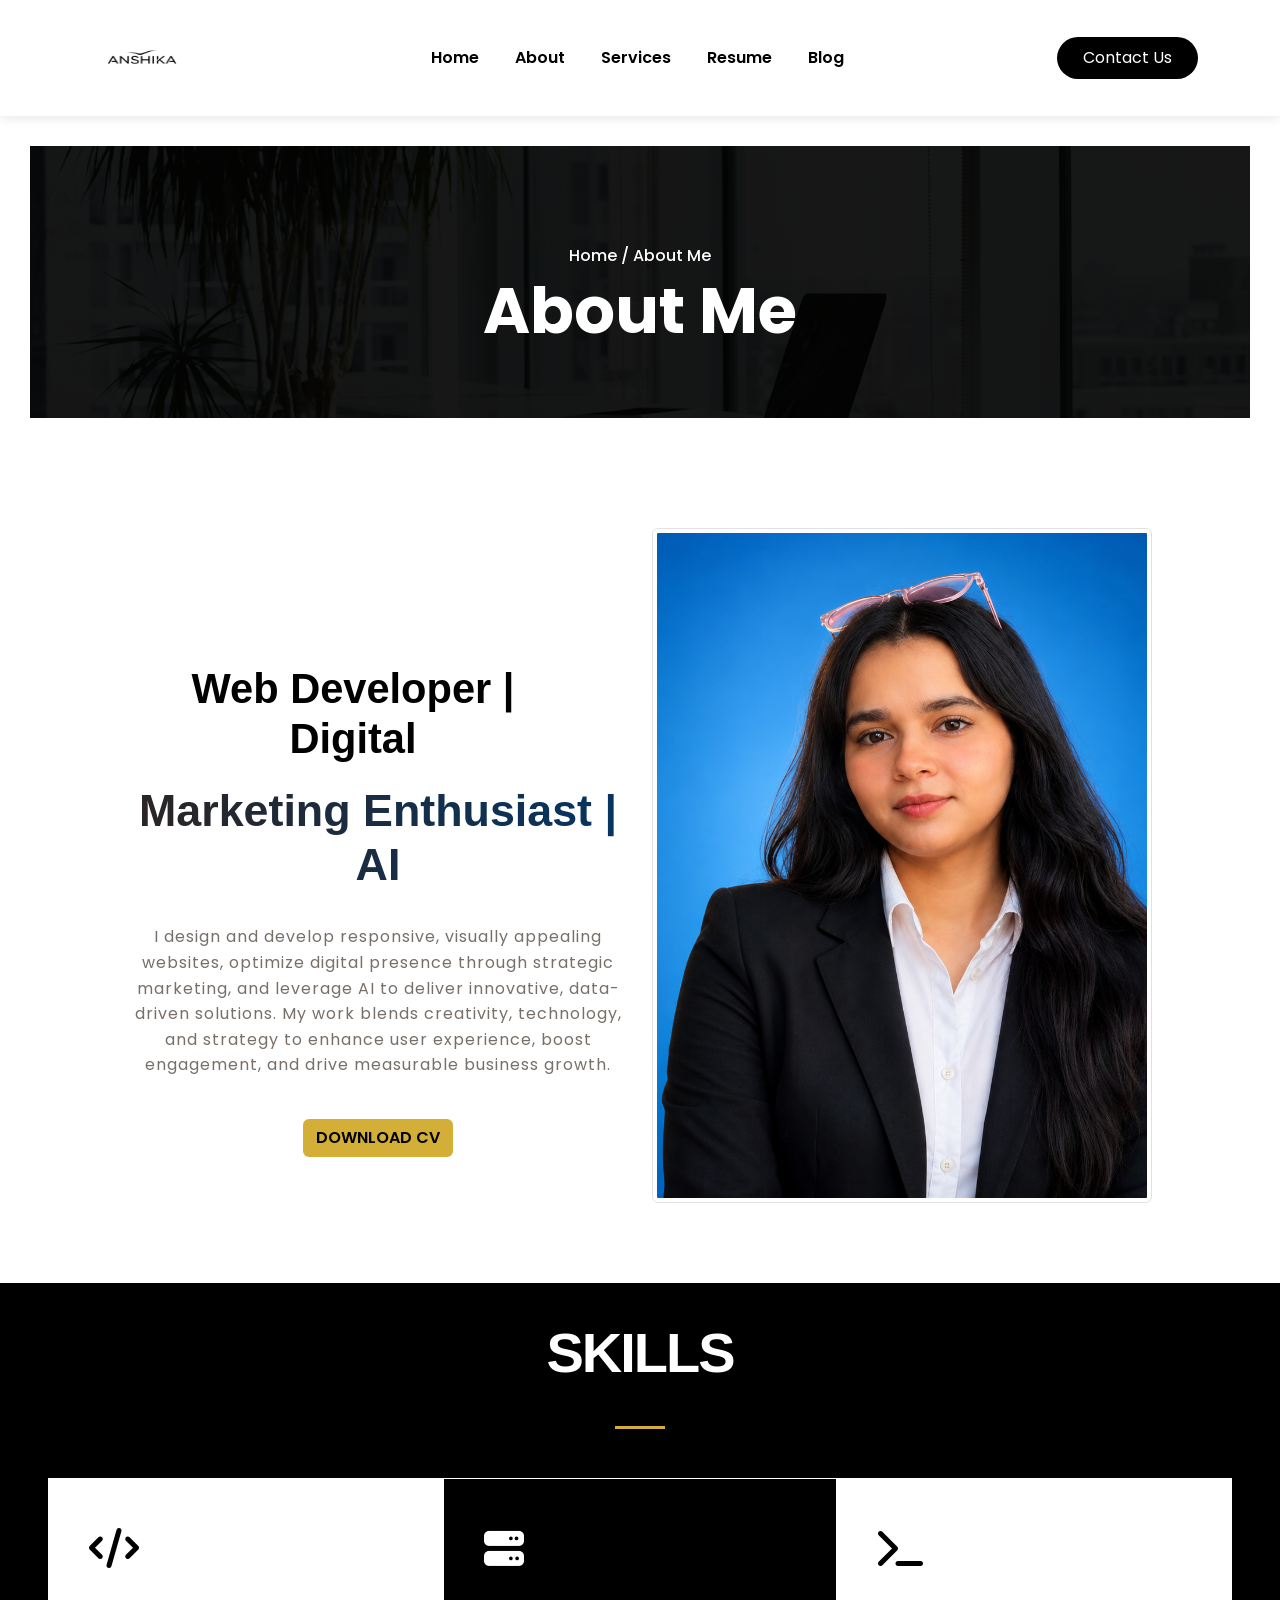
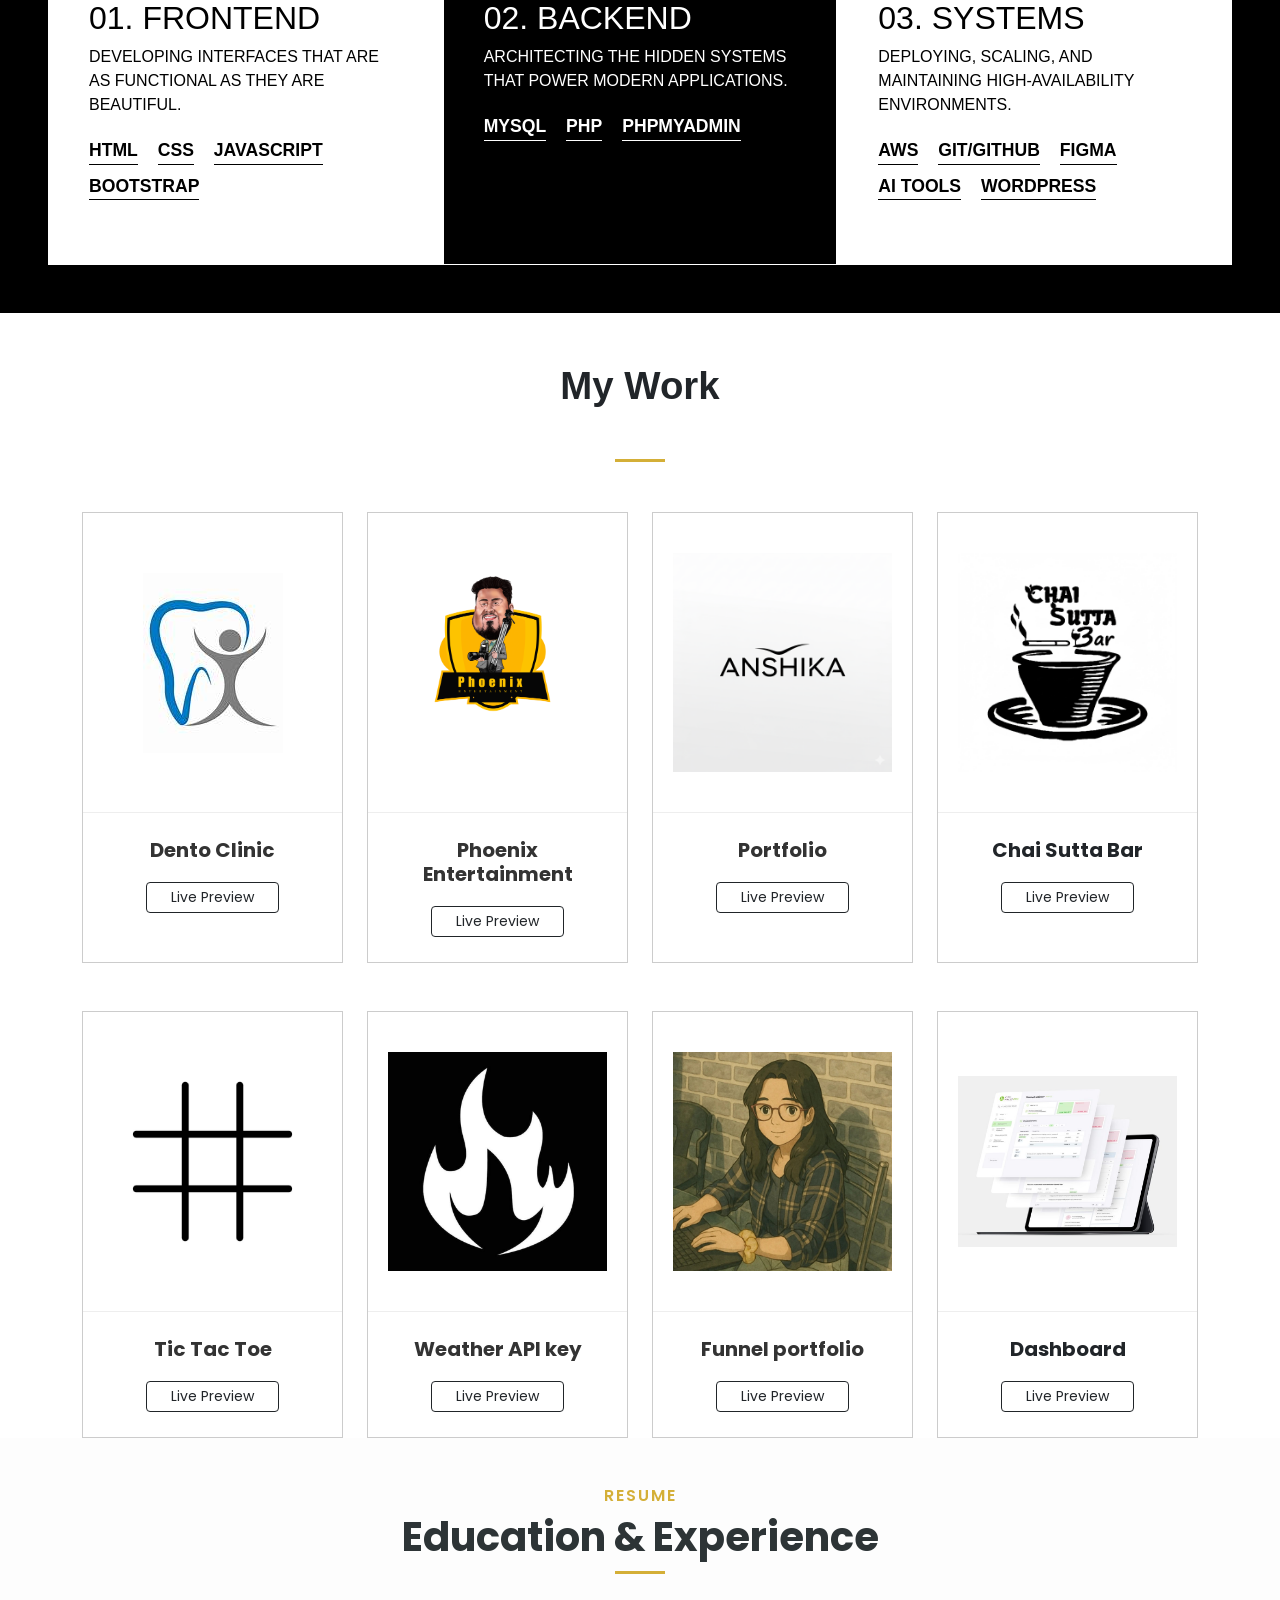
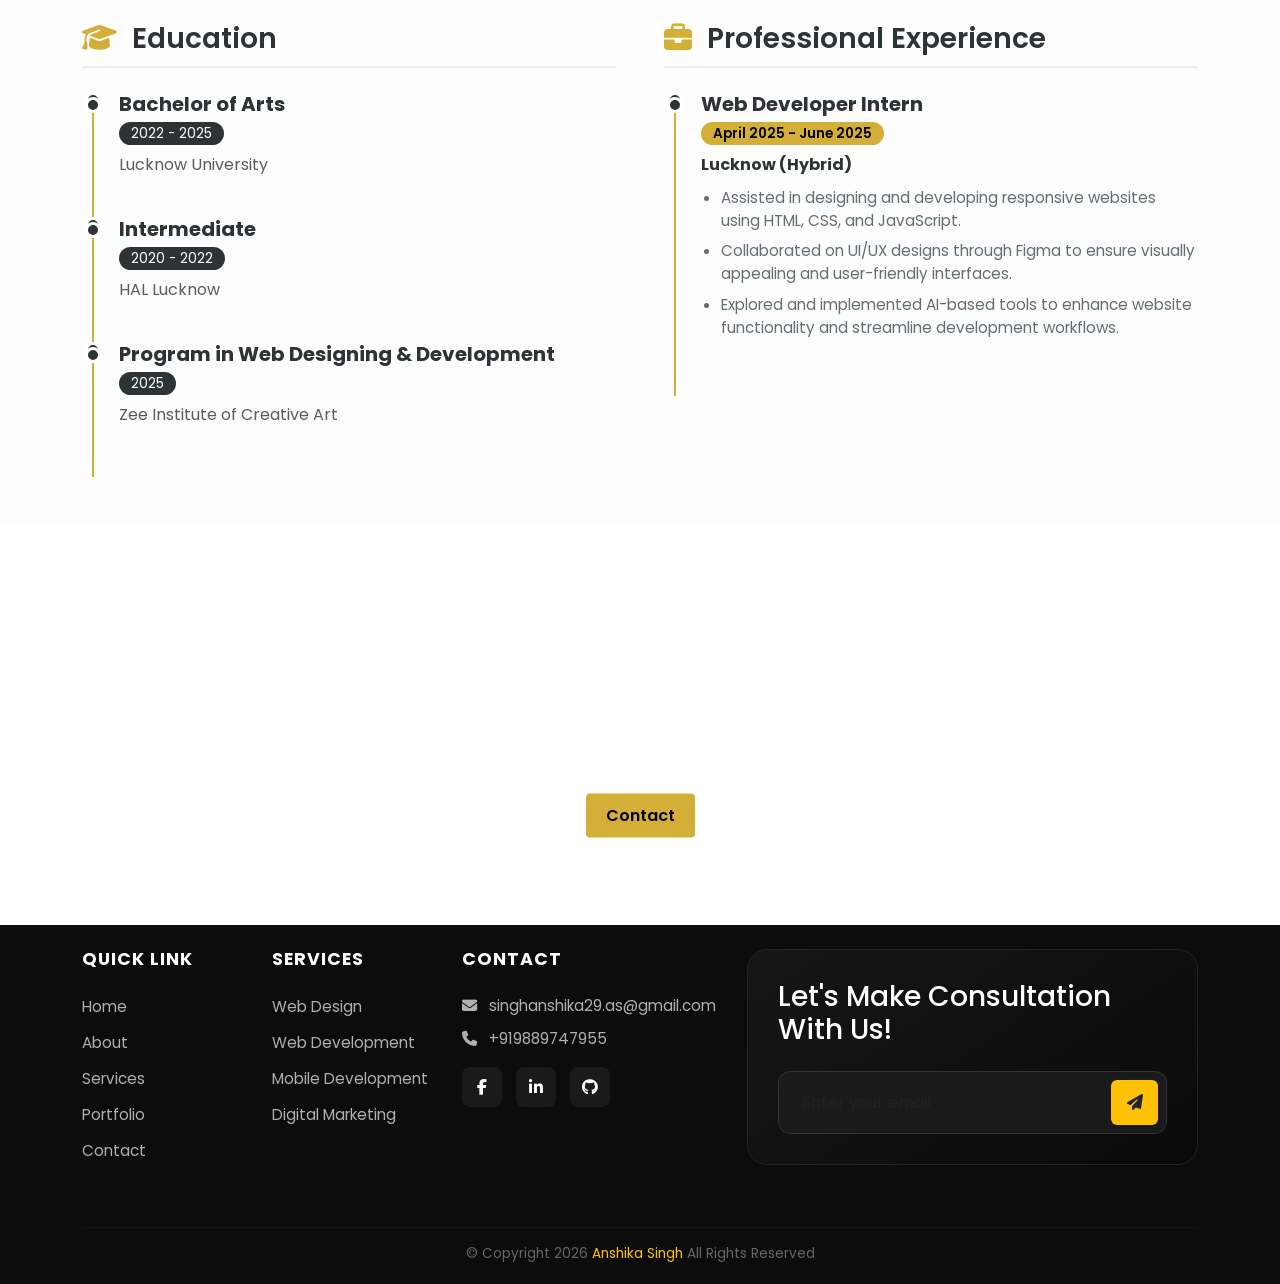
==== about.html @ b8858aab "Add files via upload" ====
<!DOCTYPE html>
<html lang="en">

<head>
    <meta charset="UTF-8">
    <meta name="viewport" content="width=device-width, initial-scale=1.0">
    <title>Document</title>
    <link rel="stylesheet" href="./style.css">
<link href="https://fonts.cdnfonts.com/css/glacial-indifference-2" rel="stylesheet">
    <link rel="preconnect" href="https://fonts.googleapis.com">
    <link rel="preconnect" href="https://fonts.gstatic.com" crossorigin>
    <link href="https://fonts.googleapis.com/css2?family=Poppins:wght@300;400;600;700&display=swap" rel="stylesheet">
    
    <link href="https://cdn.jsdelivr.net/npm/bootstrap@5.3.3/dist/css/bootstrap.min.css" rel="stylesheet">
    
    <link rel="stylesheet" href="https://cdnjs.cloudflare.com/ajax/libs/font-awesome/6.5.1/css/all.min.css">
    
    <link href="https://unpkg.com/aos@2.3.1/dist/aos.css" rel="stylesheet">
    <style>
        .nav-text {
            --primary-dark: #000000;
            --accent-teal: #031215;
            --text-gray: #555;
            --light-bg: #faf8f8;
            --transition: all 0.3s ease-in-out;
        }

        body {
            font-family: 'Poppins', sans-serif;
            overflow-x: hidden;
            scroll-behavior: smooth;
        }

        .navbar {
            background: rgba(255, 255, 255, 0.95);
            backdrop-filter: blur(10px);
            box-shadow: 0 2px 10px rgba(0, 0, 0, 0.1);
            transition: var(--transition);
        }

        .navbar-brand img {
            max-height: 90px;
            transition: transform 0.3s;
        }

        .navbar-brand:hover img {
            transform: scale(1.1);
        }

        .nav-link {
            font-weight: 600;
            color: var(--primary-dark) !important;
            margin: 0 10px;
            position: relative;
        }

        .nav-link::after {
            content: '';
            position: absolute;
            width: 0;
            height: 2px;
            bottom: 0;
            left: 0;
            background-color: var(--accent-teal);
            transition: var(--transition);
        }

        .nav-link:hover::after {
            width: 100%;
        }

        .btn-contact-nav {
            background-color: var(--primary-dark);
            color: white !important;
            border-radius: 25px;
            padding: 8px 25px;
            transition: var(--transition);
        }
.btn-contact-nav:hover {
            background-color: var(--accent-teal);
            color: rgb(255, 255, 255) !important;
            transform: translateY(-3px);
        }



        /* --- Hero/About Section --- */
        .about-section {
            background: linear-gradient(rgba(0, 0, 0, 0.9), rgba(0, 0, 0, 0.9)), url('./image/photo-1497215728101-856f4ea42174.avif') no-repeat center center/cover;
            background-size: cover;
            color: white;
            padding: 100px 0 60px;
            text-align: center;
        }

        .about-section2 {
            padding: 80px 10%;
            align-items: center;
        }

        .paragraph h1 {
            font-weight: 700;
            color: var(--primary-dark);
        }

        .img-thumbnail-custom {
            border-radius: 30px;
            box-shadow: 20px 20px 0px var(--accent-teal);
            transition: var(--transition);
        }

        .img-thumbnail-custom:hover {
            transform: translate(-10px, -10px);
            box-shadow: 30px 30px 0px var(--primary-dark);
        }
        .about-section2 {
    display: flex;
    flex-wrap: wrap;
    align-items: center;
}

/* Mobile Devices (Stacked) */
@media (max-width: 767px) {
    .about-section2 .col-6 {
        flex: 0 0 100%; /* Make each div 100% width */
        max-width: 100%;
        text-align: center; /* Optional: Centers text for better mobile look */
        margin-bottom: 20px;
    }

    .about-section2 h1 {
        font-size: 1.8rem; /* Shrink text slightly for small screens */
    }

    .about-section2 .remove {
        order: -1; /* Optional: Moves the image above the text on mobile */
    }
}
    </style>

</head>

<body>

    <section class="nav-text">
        <nav class="navbar navbar-expand-lg sticky-top">
            <div class="container">
                <a class="navbar-brand" href="#">
                    <img src="./image/unnamed__2_-removebg-preview.png" width="120" alt="Logo">
                </a>
                <button class="navbar-toggler" type="button" data-bs-toggle="collapse" data-bs-target="#navbarNav">
                    <span class="navbar-toggler-icon"></span>
                </button>
                <div class="collapse navbar-collapse" id="navbarNav">
                    <ul class="navbar-nav mx-auto">
                        <li class="nav-item"><a class="nav-link" href="index.html">Home</a></li>
                        <li class="nav-item"><a class="nav-link" href="about.html">About</a></li>
                        <li class="nav-item"><a class="nav-link" href="skills.html">Services</a></li>
                        <li class="nav-item"><a class="nav-link" href="./anshika_cv_.pdf" download>Resume</a></li>
                        <li class="nav-item"><a class="nav-link" href="blog.html">Blog</a></li>
                    </ul>
                    <a href="contact.html" class="btn btn-contact-nav">Contact Us</a>
                </div>
            </div>
        </nav>

        <header class="about-section">
            <div class="container" data-aos="fade-up">
                <h6>Home / About Me</h6>
                <h1 class="display-3 fw-bold">About Me</h1>
            </div>
        </header>


        <div class="row about-section2">
            <div class="col-6 paragraph">
                <h1>Web Developer | Digital </h1>
                <h2> Marketing Enthusiast | AI</h2>
                <p>I design and develop responsive, visually appealing websites, optimize digital presence through
                    strategic
                    marketing, and leverage AI to deliver innovative, data-driven solutions. My work blends creativity,
                    technology, and strategy to enhance user experience, boost engagement, and drive measurable business
                    growth.</p>

                <a target="_blank" href="./anshika_cv_.pdf" download class="btn btn-contact buttonn "
                    role="button">DOWNLOAD CV</a>

            </div>
            <div class="col-6 remove ">
                <img src="./image/file_00000000249c82088dea738a2e079159.png" alt="Anshika Singh" class="img-fluid img-thumbnail">
            </div>
        </div>

    </section>


    <section class="header-title-2">
        <div class="container-fluid p-5">
            <div class="row">
                <div class="col-12">
                    <h3 class="header-title text-center ">Skills</h3>


                </div>
                <div class="mx-auto" style="width: 50px; height: 3px; background: #d4af37; margin-bottom: 1px;"></div>
            </div>

            <div class="row g-0 mt-5">
                <div class="col-md-6 col-lg-4">
                    <div class="skill-box bg-white-box">
                        <div class="icon-large"><i class="fa-solid fa-code"></i></div>
                        <h2>01. Frontend</h2>
                        <p>Developing interfaces that are as functional as they are beautiful.</p>
                        <ul class="skill-list">
                            <li>HTML</li>
                            <li>CSS</li>
                            <li>JavaScript</li>
                            <li>Bootstrap</li>
                        </ul>
                    </div>
                </div>

                <div class="col-md-6 col-lg-4">
                    <div class="skill-box bg-black-box">
                        <div class="icon-large"><i class="fa-solid fa-server"></i></div>
                        <h2>02. Backend</h2>
                        <p>Architecting the hidden systems that power modern applications.</p>
                        <ul class="skill-list">
                            <li>MySQL</li>
                            <li>Php</li>
                            <li>Phpmyadmin</li>
                        </ul>
                    </div>
                </div>

                <div class="col-md-12 col-lg-4">
                    <div class="skill-box bg-white-box">
                        <div class="icon-large"><i class="fa-solid fa-terminal"></i></div>
                        <h2>03. Systems</h2>
                        <p>Deploying, scaling, and maintaining high-availability environments.</p>
                        <ul class="skill-list">
                            <li>AWS</li>
                            <li> Git/GitHub</li>
                            <li>Figma</li>
                            <li>AI Tools</li>
                                <li>Wordpress</li>
                        </ul>
                    </div>
                </div>

            </div>
    </section>
    <section>
        <div>
            <h3 class="text-center text-dark work-head">My Work</h3>
        </div>
        <div class="mx-auto" style="width: 50px; height: 3px; background: #d4af37; margin-bottom: 2px;"></div>
       <div class="container py-5">
    <div class="row g-4">
        
        <div class="col-12 col-sm-6 col-md-3">
            <div class="logo-card">
                <div class="image-box">
                    <img src="./image/logo.jpeg" alt="">
                </div>
                <div class="card-body-custom text-center">
                    <h5>Dento Clinic</h5>
                    <a href="#" class="btn btn-outline-dark btn-sm px-4">Live Preview</a>
                </div>
            </div>
        </div>

        <div class="col-12 col-sm-6 col-md-3">
            <div class="logo-card">
                <div class="image-box">
                    <img src="./image/phoenix-logo-1-scaled-e1764781592550.png" alt="">
                </div>
                <div class="card-body-custom text-center">
                    <h5>Phoenix Entertainment</h5>
                    <a href="#" class="btn btn-outline-dark  btn-sm px-4">Live Preview</a>
                </div>
            </div>
        </div>

        <div class="col-12 col-sm-6 col-md-3">
            <div class="logo-card">
                <div class="image-box">
                    <img src="./image/unnamed (2).png" alt="">
                </div>
                <div class="card-body-custom text-center">
                    <h5>Portfolio</h5>
                    <a href="#" class="btn btn-outline-dark btn-sm px-4">Live Preview</a>
                </div>
            </div>
        </div>

        <div class="col-12 col-sm-6 col-md-3">
            <div class="logo-card">
                <div class="image-box">
                    <img src="./image/csb.jpg" alt="">
                </div>
                <div class="card-body-custom text-center">
                    <h5 class="text-dark">Chai Sutta Bar</h5>
                    <a href="#" class="btn btn-outline-dark btn-sm px-4">Live Preview</a>
                </div>
            </div>
        </div>

    </div>
</div>
<div class="container">
    <div class="row g-4">
        
        <div class="col-12 col-sm-6 col-md-3">
            <div class="logo-card">
                <div class="image-box">
                    <img src="./image/tic tac toe.jpg" alt="">
                </div>
                <div class="card-body-custom text-center">
                    <h5>Tic Tac Toe</h5>
                    <a href="#" class="btn btn-outline-dark btn-sm px-4">Live Preview</a>
                </div>
            </div>
        </div>

        <div class="col-12 col-sm-6 col-md-3">
            <div class="logo-card">
                <div class="image-box">
                    <img src="./image/weather.jpg" alt="">
                </div>
                <div class="card-body-custom text-center">
                    <h5>Weather API key</h5>
                    <a href="#" class="btn btn-outline-dark btn-sm px-4">Live Preview</a>
                </div>
            </div>
        </div>

        <div class="col-12 col-sm-6 col-md-3">
            <div class="logo-card">
                <div class="image-box">
                    <img src="./image/87f2f8f7-5d69-4b87-a8c2-4131b5a7842b.jpg" alt="">
                </div>
                <div class="card-body-custom text-center">
                    <h5>Funnel portfolio</h5>
                    <a href="#" class="btn btn-outline-dark btn-sm px-4">Live Preview</a>
                </div>
            </div>
        </div>

        <div class="col-12 col-sm-6 col-md-3">
            <div class="logo-card">
                <div class="image-box">
                    <img src="./image/dashboard.jpg" alt="">
                </div>
                <div class="card-body-custom text-center">
                    <h5 class="text-dark">Dashboard</h5>
                    <a href="#" class="btn btn-outline-dark btn-sm px-4">Live Preview</a>
                </div>
            </div>
        </div>

    </div>
</div>
    </section>
    <section class="resume-section py-5" id="resume" style="background-color: #fdfdfd;">
        <div class="container">
            <div class="text-center mb-5" data-aos="fade-up">
                <h6 style="color: #d4af37; text-transform: uppercase; letter-spacing: 2px; font-weight: 600;">Resume
                </h6>
                <h2 style="color: #2d3436; font-weight: 700; font-size: 2.5rem;">Education & Experience</h2>
                <div class="mx-auto" style="width: 50px; height: 3px; background: #d4af37; margin-top: 10px;"></div>
            </div>

            <div class="row g-5">
                <div class="col-lg-6" data-aos="fade-right">
                    <h3 class="mb-4"
                        style="color: #2d3436; font-weight: 600; border-bottom: 2px solid #eee; padding-bottom: 10px;">
                        <i class="fas fa-graduation-cap me-2" style="color: #d4af37;"></i> Education
                    </h3>

                    <div class="timeline-container">
                        <div class="timeline-item"
                            style="border-left: 2px solid #d4af37; padding-left: 25px; position: relative; padding-bottom: 30px;">
                            <div
                                style="position: absolute; left: -9px; top: 0; width: 16px; height: 16px; background: #2d3436; border-radius: 50%; border: 3px solid #fff;">
                            </div>
                            <h4 style="font-size: 1.25rem; font-weight: 700; margin-bottom: 5px;">Bachelor of Arts</h4>
                            <span
                                style="background: #2d3436; color: #fff; padding: 2px 12px; border-radius: 20px; font-size: 0.85rem;">2022
                                - 2025</span>
                            <p class="mt-2 text-muted">Lucknow University</p>
                        </div>

                        <div class="timeline-item"
                            style="border-left: 2px solid #d4af37; padding-left: 25px; position: relative; padding-bottom: 30px;">
                            <div
                                style="position: absolute; left: -9px; top: 0; width: 16px; height: 16px; background: #2d3436; border-radius: 50%; border: 3px solid #fff;">
                            </div>
                            <h4 style="font-size: 1.25rem; font-weight: 700; margin-bottom: 5px;">Intermediate</h4>
                            <span
                                style="background: #2d3436; color: #fff; padding: 2px 12px; border-radius: 20px; font-size: 0.85rem;">2020
                                - 2022</span>
                            <p class="mt-2 text-muted">HAL Lucknow</p>
                        </div>

                        <div class="timeline-item"
                            style="border-left: 2px solid #d4af37; padding-left: 25px; position: relative;">
                            <div
                                style="position: absolute; left: -9px; top: 0; width: 16px; height: 16px; background: #2d3436; border-radius: 50%; border: 3px solid #fff;">
                            </div>
                            <h4 style="font-size: 1.25rem; font-weight: 700; margin-bottom: 5px;">Program in Web
                                Designing & Development</h4>
                            <span
                                style="background: #2d3436; color: #fff; padding: 2px 12px; border-radius: 20px; font-size: 0.85rem;">2025</span>
                            <p class="mt-2 text-muted">Zee Institute of Creative Art</p>
                        </div>
                    </div>
                </div>

                <div class="col-lg-6" data-aos="fade-left">
                    <h3 class="mb-4"
                        style="color: #2d3436; font-weight: 600; border-bottom: 2px solid #eee; padding-bottom: 10px;">
                        <i class="fas fa-briefcase me-2" style="color: #d4af37;"></i> Professional Experience
                    </h3>

                    <div class="timeline-container">
                        <div class="timeline-item"
                            style="border-left: 2px solid #d4af37; padding-left: 25px; position: relative;">
                            <div
                                style="position: absolute; left: -9px; top: 0; width: 16px; height: 16px; background: #2d3436; border-radius: 50%; border: 3px solid #fff;">
                            </div>
                            <h4 style="font-size: 1.25rem; font-weight: 700; margin-bottom: 5px;">Web Developer Intern
                            </h4>
                            <span
                                style="background: #d4af37; color: #000; padding: 2px 12px; border-radius: 20px; font-size: 0.85rem; font-weight: 600;">April
                                2025 - June 2025</span>
                            <p class="mt-2 fw-bold" style="color: #2d3436;">Lucknow (Hybrid)</p>
                            <ul style="color: #636e72; font-size: 0.95rem; padding-left: 20px;">
                                <li class="mb-2">Assisted in designing and developing responsive websites using HTML,
                                    CSS, and JavaScript.</li>
                                <li class="mb-2">Collaborated on UI/UX designs through Figma to ensure visually
                                    appealing and user-friendly interfaces.</li>
                                <li>Explored and implemented AI-based tools to enhance website functionality and
                                    streamline development workflows.</li>
                            </ul>
                        </div>
                    </div>
                </div>
            </div>
        </div>
    </section>
    <section>
        <div class="container container-video mt-4">
            <div class="video-container">

                <video autoplay muted loop>
                    <source src="./image/7529-201118756.mp4" type="video/mp4">
                </video>
                <div class="text-center my-4 video-text">
                    <h4>Get Started</h4>
                    <h1>Let’s do something new <br> with me!</h1>

                    <button type="button" class="button mt-2 ">Contact</button>


                </div>
            </div>

        </div>
    </section>

    <footer class="footer-dark ">
        <div class="container">
            <div class="row g-4">
                <div class="col-6 col-md-3 col-lg-2">
                    <h5 class="footer-heading">Quick Link</h5>
                    <ul class="list-unstyled footer-links">
                        <li><a href="index.html">Home</a></li>
                        <li><a href="about.html">About</a></li>
                        <li><a href="skills.html">Services</a></li>
                        <li><a href="#">Portfolio</a></li>
                        <li><a href="contact.html">Contact</a></li>
                    </ul>
                </div>

                <div class="col-6 col-md-3 col-lg-2">
                    <h5 class="footer-heading">Services</h5>
                    <ul class="list-unstyled footer-links">
                        <li><a href="#">Web Design</a></li>
                        <li><a href="#">Web Development</a></li>
                        <li><a href="#">Mobile Development</a></li>
                        <li><a href="#">Digital Marketing</a></li>
                    </ul>
                </div>

                <div class="col-md-6 col-lg-3">
                    <h5 class="footer-heading">Contact</h5>
                    <div class="contact-details">
                        <p><i class="fas fa-envelope me-2"></i> singhanshika29.as@gmail.com</p>
                        <p><i class="fas fa-phone me-2"></i> +919889747955</p>
                        <div class="social-box mt-3">
                            <a href="#" class="social-icon"><i class="fab fa-facebook-f"></i></a>
                            <a href="#" class="social-icon"><i class="fab fa-linkedin-in"></i></a>
                            <a href="#" class="social-icon"><i class="fab fa-github"></i></a>
                        </div>
                    </div>
                </div>

                <div class="col-md-12 col-lg-5">
                    <div class="consult-card">
                        <h3 class="mb-4">Let's Make Consultation With Us!</h3>
                        <form id="consultationForm">
                            <div class="custom-input-group">
                                <input type="email" class="form-control text-light" placeholder="Enter your email"
                                    required>
                                <button class="btn btn-send bg-warning" type="submit">
                                    <i class="fas fa-paper-plane "></i>
                                </button>
                            </div>
                        </form>
                    </div>
                </div>
            </div>

            <hr class="mt-5 footer-divider">
            <div class="text-center copyright-text">
                <p class="mb-0">&copy; Copyright <span id="year"></span> <span class="text-warning">Anshika Singh</span>
                    All Rights Reserved</p>
            </div>
        </div>
    </footer>
   
<script src="https://cdn.jsdelivr.net/npm/bootstrap@5.3.3/dist/js/bootstrap.bundle.min.js"></script>
    <script src="https://unpkg.com/aos@2.3.1/dist/aos.js"></script>
    <script>
        AOS.init({ duration: 1000, once: true });
        document.getElementById('year').textContent = new Date().getFullYear();
    </script>
</body>

</html>
---- style.css ----
*{
    margin: 0!;
    padding: 0;
    box-sizing: border-box;
}

.text-header h4 {
    font-family: "Playwrite AU NSW", cursive;
    font-size: 14px;
    padding-left: 15% !important;
    margin-bottom: 10% !important;
    font-weight: 900;
    color: #a77b5a;
}

.text-header h1 {
    font-family: 'Glacial Indifference', sans-serif;
    font-size: 3.0rem;
    padding-left: 15% !important;
    font-weight: 900;

    color: #0f191f;
    margin-top: -10%;
}

.text-header h5 {
    font-family: "Poppins", sans-serif;
    font-size: 1.2rem;
    padding-left: 15%;
    font-weight: 500;
    color: #898886;
    margin-bottom: 18%;
}

.text-header p {
    font-family: "Poppins", sans-serif;
    font-size: 1rem;
    margin-left: 15%;
    font-weight: 500;
    color: #56514c;
}

.button-cv {
    margin-left: 15%;
}
.image-anshika img {
    width: 480px !important;
    margin-top: 65px !important;
    margin-left: 22% !important;
}

.text-anshika {

    margin-bottom: 10% !important;
    padding-left: 15px !important;
}

/*---About Page---*/
.about-section {
    margin: 30px;
    text-align: center;
}

.about-section1 h6 {
    font-family: sancreek, sans-serif;
    font-size: 1rem;
    color: #635951;
}
.about-section1 h1 {
    font-family: 'Glacial Indifference', sans-serif;
    font-size: 2.4rem;
    font-weight: 700;
}

.about-section2 {
    padding: 80px;
    text-align: center;
}

.remove {
    display: flex;
    align-items: center;
    justify-content: center;
    overflow: hidden;
    height: 75vh;

}

.remove img {
    object-fit: cover;
    width: 100%;
    height: 100%;
    transition: transform 0.3s ease;

}
.remove img:hover {
    transform: scale(0.05);
}

.paragraph h1 {
    font-family: "Nata Sans", sans-serif;
    font-size: 2.6rem;
    font-weight: 900;
    margin-bottom: 20px;

    padding-right: 10%;
    padding-top: 18%;
}

.paragraph h2 {
    font-family: "Nata Sans", sans-serif;
    font-size: 2.8rem;
    font-weight: 900;
    background: linear-gradient(90deg, #2c2424 0%, #053563 100%);
    -webkit-background-clip: text;
    -webkit-text-fill-color: transparent;
    background-clip: text;
    color: transparent;

}

.anshika {
    background: linear-gradient(90deg, #2c2424 29%, #092341 100%);
    -webkit-background-clip: text;
    -webkit-text-fill-color: transparent;
    background-clip: text;
    color: transparent;

}

.paragraph p {
    font-family: "Poppins", sans-serif;
    color: #776f68;
    padding-top: 5%;
    font-size: 1.5rem;
    letter-spacing: 1px;
    line-height: 1.2;
}

.buttonn {
    margin-top: 5%;
    background-color: #d4af37 !important;
    color: rgb(0, 0, 0) !important;
    font-weight: 600 !important;

}

.buttonn:hover {
    background-color: #582604 !important;
    color: white !important;
}

.skills-container {

    display: flex;
    flex-direction: column;
    margin: 40px auto;
    font-family: 'Segoe UI', Arial, sans-serif;
    color: #6c757d;
}
.skill-name {
    font-size: 1.15em;
}
.progress-bar-bg {
    width: 100%;
    height: 10px;
    background: #fdeee3;
    border-radius: 6px;
    margin: 8px 0 24px 0;
    overflow: hidden;
}

.progress-bar-fill {
    height: 100%;
    background: #ff7600;
    border-radius: 6px;
    transition: width 0.7s;
}

.copyright-1 {
    border-top: 1px solid #ddd;
}

/*--- services page ---*/
.icon-section {

    background-color: #f5f7f3;
    text-align: center;
    padding: 0px 20px;
}

.section-icon {
    padding: 0;
}

.service-text h6 {
    font-family: "Nata Sans", sans-serif;
    color: #c98248;
    font-size: 1rem;
    font-weight: 600;
    margin-bottom: 5px;
    margin-top: 90px;
}

.service-text h1 {
    font-family: "Nata Sans", sans-serif;
    font-size: 2.4rem;
    font-weight: 800;
    margin-bottom: 50px;
}

.service-card {
    background-color: #a7531f;
    display: flex;
    justify-content: center;
    align-items: center;
    gap: 30px;
    flex-wrap: wrap;
    margin-bottom: 90px;
}

.card-title {
    height: 50vh !important;
    display: flex;
    justify-content: center;
    align-items: center;
    padding-top: 70px;

}
.card-title img {
    background-size: cover;
    width: 30%;
    object-fit: cover;
}

.service-image {
    background-color: #f5f7f3;
    padding: 30px;
    border-radius: 10px;
}

.card:hover {

    transform: scale(1.05);
    transition: transform 0.3s ease;
}

.card-text {
    font-family: "Poppins", sans-serif;
    color: #d4c8be;
    text-align: center;
    font-size: 2.9rem;
    line-height: 1.2;
    margin-bottom: 20px;
}
/* --- about page skills --- */
.skills-section {
    background-color: #f5f8f4;
    text-align: center;
    padding: 80px 0;
}

.skills-section h2 {
    font-family: "Nata Sans", sans-serif;
    font-size: 2.4rem;
    font-weight: 800;
    margin-bottom: 10px;
}

.skills-section p {
    font-family: "Nata Sans", sans-serif;
    color: #635951;
    font-size: 1rem;
    margin-bottom: 60px;
    margin-top: 20px;
}

.progress-bar-bg {
    background-color: #e0e0e0;
    overflow: hidden;
    margin-bottom: 20px;
}

.progress-bar-fill {
    height: 10px;
    background-color: #080908;
}

.skill-row {
    width: 100%;
    display: flex;
    justify-content: space-between;
    margin-bottom: 10px;
}

.skill-row img {
    width: 50px;
    height: 50px;
}

.skill-name {
    font-size: 15px;
    font-family: 'Glacial Indifference', sans-serif;
    font-weight: 600;
}

.skill-percent {
    font-size: 15px;
    font-family: 'Glacial Indifference', sans-serif;
    font-weight: 600;
}

.skills-section-2 h2 {
    font-family: 'Glacial Indifference', sans-serif;
    font-size: 2.4rem;
    font-weight: 800;
    margin-bottom: 10px;

}

.skills-section-2 h5 {
    font-family: 'Glacial Indifference', sans-serif;
    font-size: 1rem;
    color: #a8a39f;
    font-weight: 600;

}

.skills-section-2 span {
    font-family: "Poppins", sans-serif;
    color: #876d59;
    font-size: 1rem;
    margin-bottom: 60px;
    margin-top: 20px;
}

.developer-card {
    border: 1px solid #ddd3d3;
}

.developer-card h3 {
    font-family: "Nata Sans", sans-serif;
    color: rgb(61, 62, 63);
    font-size: 2.4rem;
    font-weight: 600;

}

.developer-card p {
    font-family: "Poppins", sans-serif;
    color: #635951;
    font-size: 1rem;
    margin-bottom: 40px;
    margin-top: 20px;
}
.timeline-item::before {
    content: "";
    position: absolute;
    left: -10px;
    top: 0;
    width: 20px;
    height: 20px;
    background-color: #232222;
    border-radius: 50%;
}

.text-start h3 {
    color: #524e4e;
    margin-bottom: 20px;
    font-family: "Poppins", sans-serif;
    font-size: 1.9rem;

    margin-bottom: 20px;
}

.experience {
    color: #524e4e;
    font-family: "Poppins", sans-serif;
    font-size: 1.9rem;
    margin-top: 5px;
    margin-bottom: 30px;
}

.timeline-item h4 {
    font-family: "Poppins", sans-serif;
    font-size: 1.5rem;
    margin-bottom: 15px;
}

.timeline-item p {
    margin-bottom: 5px;
}

.paragraph p {
    font-family: "Poppins", sans-serif;
    color: #776f68;
    font-size: 1rem;
    line-height: 1.6;
}

.video-container {
    position: relative;
    width: 100%;
    height: 400px;
    overflow: hidden;
}

.video-container video {
    width: 100%;
    height: 90%;
    object-fit: cover;
}

.video-text {
    position: absolute;
    top: 42%;
    left: 50%;
    transform: translate(-50%, -50%);
    color: #fff;
    text-align: center;
    font-size: 1.5rem;
    z-index: 1;
    width: 100%;
}

.button {
    background-color: #d4af37;
    color: rgb(0, 0, 0);
    border: none;
    padding: 10px 20px;
    font-family: "Poppins", sans-serif;
    font-size: 1rem;
    font-weight: 600;
    border-radius: 4px;
    cursor: pointer;
    transition: background-color 0.3s ease;
}

.button:hover {
    background-color: #582604;
    color: white;
}
/*--- blog page ---*/

.blog-text-2 h6 {
    font-family: poppins, sans-serif;
    color: #6d6b69;
    font-size: 1rem;
    font-weight: 600;

}

.blog-text-2 span {
    font-family: "Poppins", sans-serif;
    color: #d4af37;
    font-size: 1rem;
    line-height: 1.6;

}

.blog-text-2 h1 {
    font-family: 'Glacial Indifference', sans-serif;
    color: #11374e;
    font-size: 2.4rem;
    font-weight: 800;

}

.card-body h5 {
    font-family: 'Glacial Indifference', sans-serif;
    color: #000000;
    font-size: 1.3rem;
    font-weight: 700;
    margin-bottom: 15px;
}

.card-body p {
    font-family: "Poppins", sans-serif;
    color: #6c6c68;
    font-size: 0.9rem;
    line-height: 1.5;
    margin-bottom: 20px;
}

.btn-contactt {
    background-color: #d4af37 !important;
    color: rgb(0, 0, 0) !important;
    font-weight: 600 !important;
    transition: var(--transition);

}

.btn-contactt:hover {
    background-color: #582604 !important;
    color: white !important;
    transform: translateY(-3px);
}

/* --- Responsive Adjustments --- */
@media only screen and (max-width: 600px) {
    .navbar-nav {
        align-items: center;
        margin-top: 1rem;
    }

    .navbar-nav .nav-item {
        margin-bottom: 0.5rem;
    }

    .btn-contact {
        width: 100%;
        margin-top: 1rem;
    }
}

.header-text {
    background-color: #C4CADA;
    width: 100%;
}

.text-header h4 {

    padding-left: 0;
    margin-bottom: 0;
    margin-top: 15%;
}
.text-header h1 {
    padding-left: 0;
    margin-top: -10%;
}
.text-header h5 {
    font-family: "Poppins", sans-serif;
    font-size: 1.2rem;
    padding-left: 15%;
    font-weight: 500;
    color: #898886;
    margin-bottom: 5%;
}
.text-header p {
    font-family: "Poppins", sans-serif;
    font-size: 1rem;
    margin-left: 15%;
    font-weight: 500;
    color: #56514c;
}
 
.image-anshika img {

    width: 350px;
    margin-left: 0;
    
}

/*--- education and footer Responsive ---*/
.resume-section {
    padding: 80px 0;
    background-color: #fdfdfd;
}

.resume-title {
    color: #2d3436;
    font-weight: 700;
    position: relative;
    padding-bottom: 15px;
    margin-bottom: 40px;
    border-bottom: 2px solid #f1f1f1;
}
.contact-section {
            background-color: white;
            padding: 1rem 2rem !important;
            margin-bottom: 5em !important;

        }

        .contact-title {
            font-weight: 700;
            font-size: 2.5rem;
            text-transform: uppercase;
            background: linear-gradient(90deg, #3a3a32, #0b0909);
            -webkit-background-clip: text;
            -webkit-text-fill-color: transparent;
            background-clip: text;

            margin-bottom: 4rem;
        }

        .contact-form .form-group {
            margin-bottom: 3rem;
        }

        .contact-form .form-label {
            color: #000000;
            font-size: 0.9rem;
            text-transform: uppercase;
            letter-spacing: 1px;
            margin-bottom: 1rem;
        }

        .form-control-custom {
            background-color: transparent;
            border: none;
            border-bottom: 1px solid #555;
            border-radius: 0;
            color: #fff;
            padding: 0.5rem 0;
            font-size: 1.1rem;
        }

        .form-control-custom:focus {
            background-color: transparent;
            color: #0e0c0c;
            border-color: #000000;
            box-shadow: none;
        }

/* The vertical line */
.timeline-container {
    position: relative;
    padding-left: 10px;
}

.timeline-item {
    position: relative;
    padding-left: 30px;
    padding-bottom: 40px;
    border-left: 2px solid #d4af37;
}
.timeline-item::before {
    content: "";
    position: absolute;
    left: -9px;
    top: 5px;
    width: 16px;
    height: 16px;
    background: #2d3436;
    border: 3px solid #fff;
    border-radius: 50%;
    z-index: 1;
}
.timeline-item h4 {
    font-size: 1.2rem;
    font-weight: 700;
    color: #2d3436;
    margin-bottom: 8px;
    line-height: 1.2;
}

/* Date Badges */
.date-badge {
    display: inline-block;
    background: #2d3436;
    color: #fff;
    padding: 3px 15px;
    border-radius: 30px;
    font-size: 0.85rem;
    font-weight: 500;
    margin-bottom: 10px;
}

.date-badge-alt {
    background: #d4af37;
    color: #000;
}

.timeline-item p {
    color: #636e72;
    margin-bottom: 10px;
}

.experience-list {
    padding-left: 20px;
    list-style-type: circle;
    color: #636e72;
    font-size: 0.95rem;
}

.experience-list li {
    margin-bottom: 8px;
}

/* Footer Styles */
.footer-dark {
    background-color: #0c0c0c;
    color: #ffffff;
    padding-bottom: 20px;
    font-family: 'Poppins', sans-serif;
}

.footer-heading {
    font-weight: 700;
    font-size: 1.1rem;
    margin-bottom: 25px;
    text-transform: uppercase;
    letter-spacing: 1px;
}

.footer-links li {
    margin-bottom: 12px;
}

.footer-links a {
    color: #b0b0b0;
    text-decoration: none;
    transition: all 0.3s ease;
    font-size: 0.95rem;
}
.footer-links a:hover {
    color: #ffffff;
    padding-left: 8px;
}
.contact-details p {
    color: #b0b0b0;
    font-size: 0.95rem;
    margin-bottom: 10px;
}
/* Social Icons */
.social-icon {
    display: inline-flex;
    align-items: center;
    justify-content: center;
    width: 40px;
    height: 40px;
    background: #1a1a1a;
    color: #fff;
    border-radius: 8px;
    margin-right: 10px;
    transition: 0.3s;
    text-decoration: none;
}

.social-icon:hover {
    background: #d4af37;
    color: #000;
    transform: translateY(-5px);
}

/* Consultation Box */
.consult-card {
    background: linear-gradient(145deg, #161616, #0a0a0a);
    padding: 30px;
    border-radius: 20px;
    border: 1px solid #222;
}

.custom-input-group {
    display: flex;
    background: #1a1a1a;
    border-radius: 12px;
    padding: 8px;
    border: 1px solid #333;
}

.custom-input-group .form-control {
    background: transparent;
    border: none;
    color: white;
    padding-left: 15px;
}

.custom-input-group .form-control:focus {
    box-shadow: none;
    color: white;
}

.btn-send {
    background-color: #D4AF37;
    color: #000;
    border-radius: 10px;
    width: 50px;
    height: 45px;
    transition: 0.3s;
}

.btn-send:hover {
    background-color: #fff;
    transform: scale(1.05);
}

.submit-btn {
    background-color: #D4AF37 !important;
    color: #000 !important;
    font-weight: 600 !important;
    border-radius: 10px !important;
    padding: 10px 20px !important;
    transition: 0.3s !important;
    transition: var(--transition);
}

.submit-btn:hover {
    background-color: #360101 !important;
    transform: scale(1.05) !important;
    color: #fff !important;
    transform: translateY(-3px);
}

.footer-divider {
    border-color: rgba(255, 255, 255, 0.1);
}

.copyright-text {
    color: #666;
    font-size: 0.85rem;
}

/* --- Mobile Responsiveness --- */
@media (max-width: 768px) {
    .resume-section {
        padding: 50px 0;
    }

    .resume-title {
        font-size: 1.5rem;
        text-align: center;
    }

    .timeline-item {
        padding-bottom: 30px;
    }

    .text-header h4,
    .text-header h1,
    .text-header h5 {

        padding-left: 5% !important;

    }

    .text-header p,
    .button-cv {

        margin-left: 5%;

    }
 

    .image-anshika img {
        width: 500px !important;
        margin-left: 5% !important;
    }

}

.header-title-2 {
    background-color: #000;
    color: #fff;
    font-family: 'Helvetica Neue', Arial, sans-serif;
    text-transform: uppercase;
}

.header-title {
    font-size: 3.5rem;
    font-weight: 900;
    line-height: 0.8;
    margin-bottom: 50px;
    letter-spacing: -2px;
}

.skill-box {
    border: 1px solid #fff;
    padding: 40px;
    height: 100%;
    transition: all 0.3s ease;
}

.bg-white-box {
    background-color: #fff;
    color: #000;
}

.skill-box:hover {
    padding-left: 60px;
}

.bg-white-box:hover {
    background-color: #000;
    color: #fff;
}

.bg-black-box:hover {
    background-color: #fff;
    color: #000;
}

.icon-large {
    font-size: 2.5rem;
    margin-bottom: 20px;
}
.skill-list {
    list-style: none;
    padding: 0;
    margin-top: 20px;
    font-weight: 700;
    font-size: 1.1rem;
}

.skill-list li {
    margin-bottom: 8px;
    border-bottom: 1px solid currentColor;
    display: inline-block;
    margin-right: 15px;
}

.footer-line {
    border-top: 5px solid #fff;
    margin-top: 100px;
    padding-top: 20px;
    font-size: 0.8rem;
}

.work-head {
    font-family: 'Glacial Indifference', sans-serif;
    font-size: 2.4rem;
    font-weight: 800;
    margin-bottom: 50px;
    margin-top: 50px;
}

.logo-image img {
    width: 100%;
    height: 60px;
}

.btn-contact-nav:hover {
    background-color: var(--accent-teal);
    color: rgb(239, 227, 227) !important;
    transform: translateY(-3px);
}

/*--- about page edits ---*/
.logo-card {
    background: #fff;
    border: 1px solid #ccc;
    height: 100%;
    transition: transform 0.3s ease;
}

.logo-card:hover {
    box-shadow: 0 4px 15px rgba(0, 0, 0, 0.1);
}

/* Image Container: Keeps all logos aligned */
.image-box {
    height: 300px;
    display: flex;
    align-items: center;
    justify-content: center;
    overflow: hidden;
    border-bottom: 1px solid #eee;
    padding: 20px;
}

.image-box img {
    max-width: 100%;
    max-height: 100%;
    object-fit: contain;
}

.card-body-custom {
    padding: 25px 15px;
}

.card-body-custom h5 {
    font-size: 1.25rem;
    font-weight: 700;
    color: #333;
    margin-bottom: 20px;
}

.btn-outline-warning {
    border-radius: 4px;
    font-size: 0.85rem;
    transform: 20s;
}
@media (max-width: 466px) {
    
    .image-anshika img {
        width: 90%!important;
        height: auto!important;
}
}
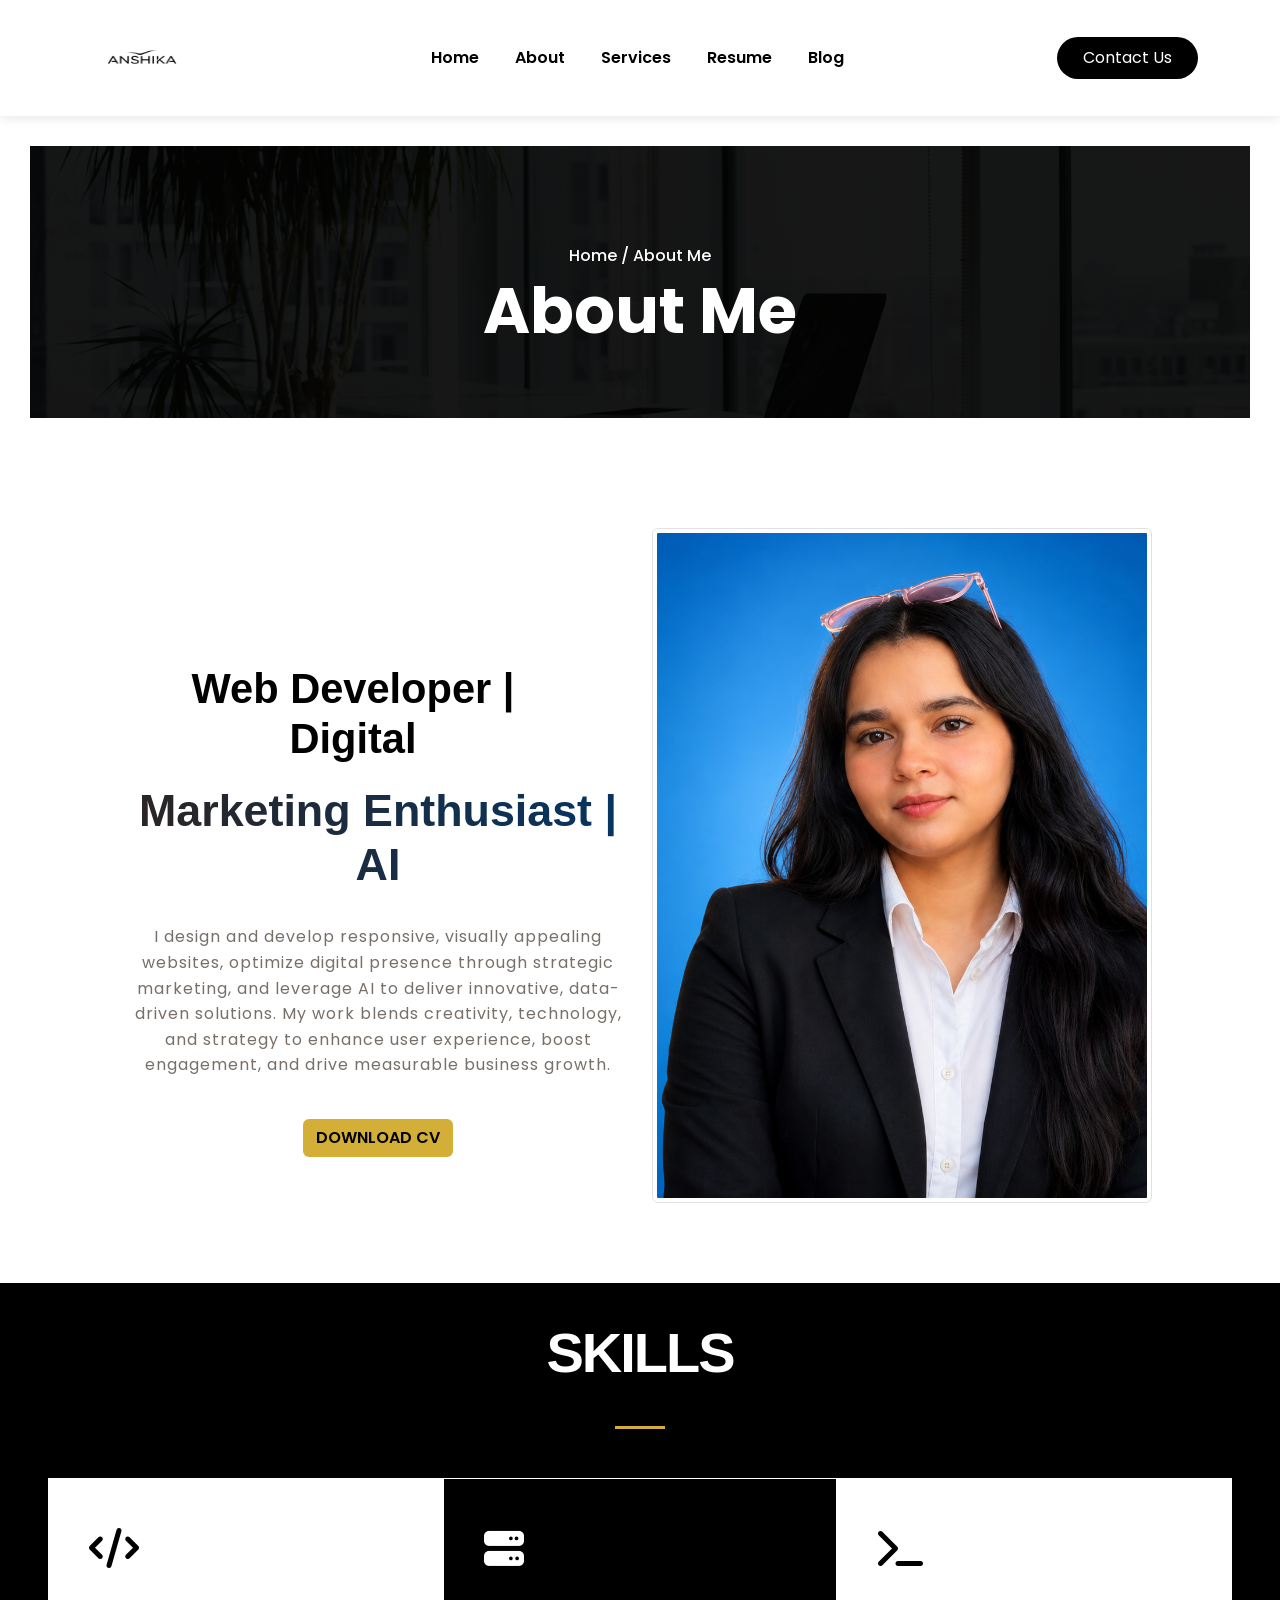
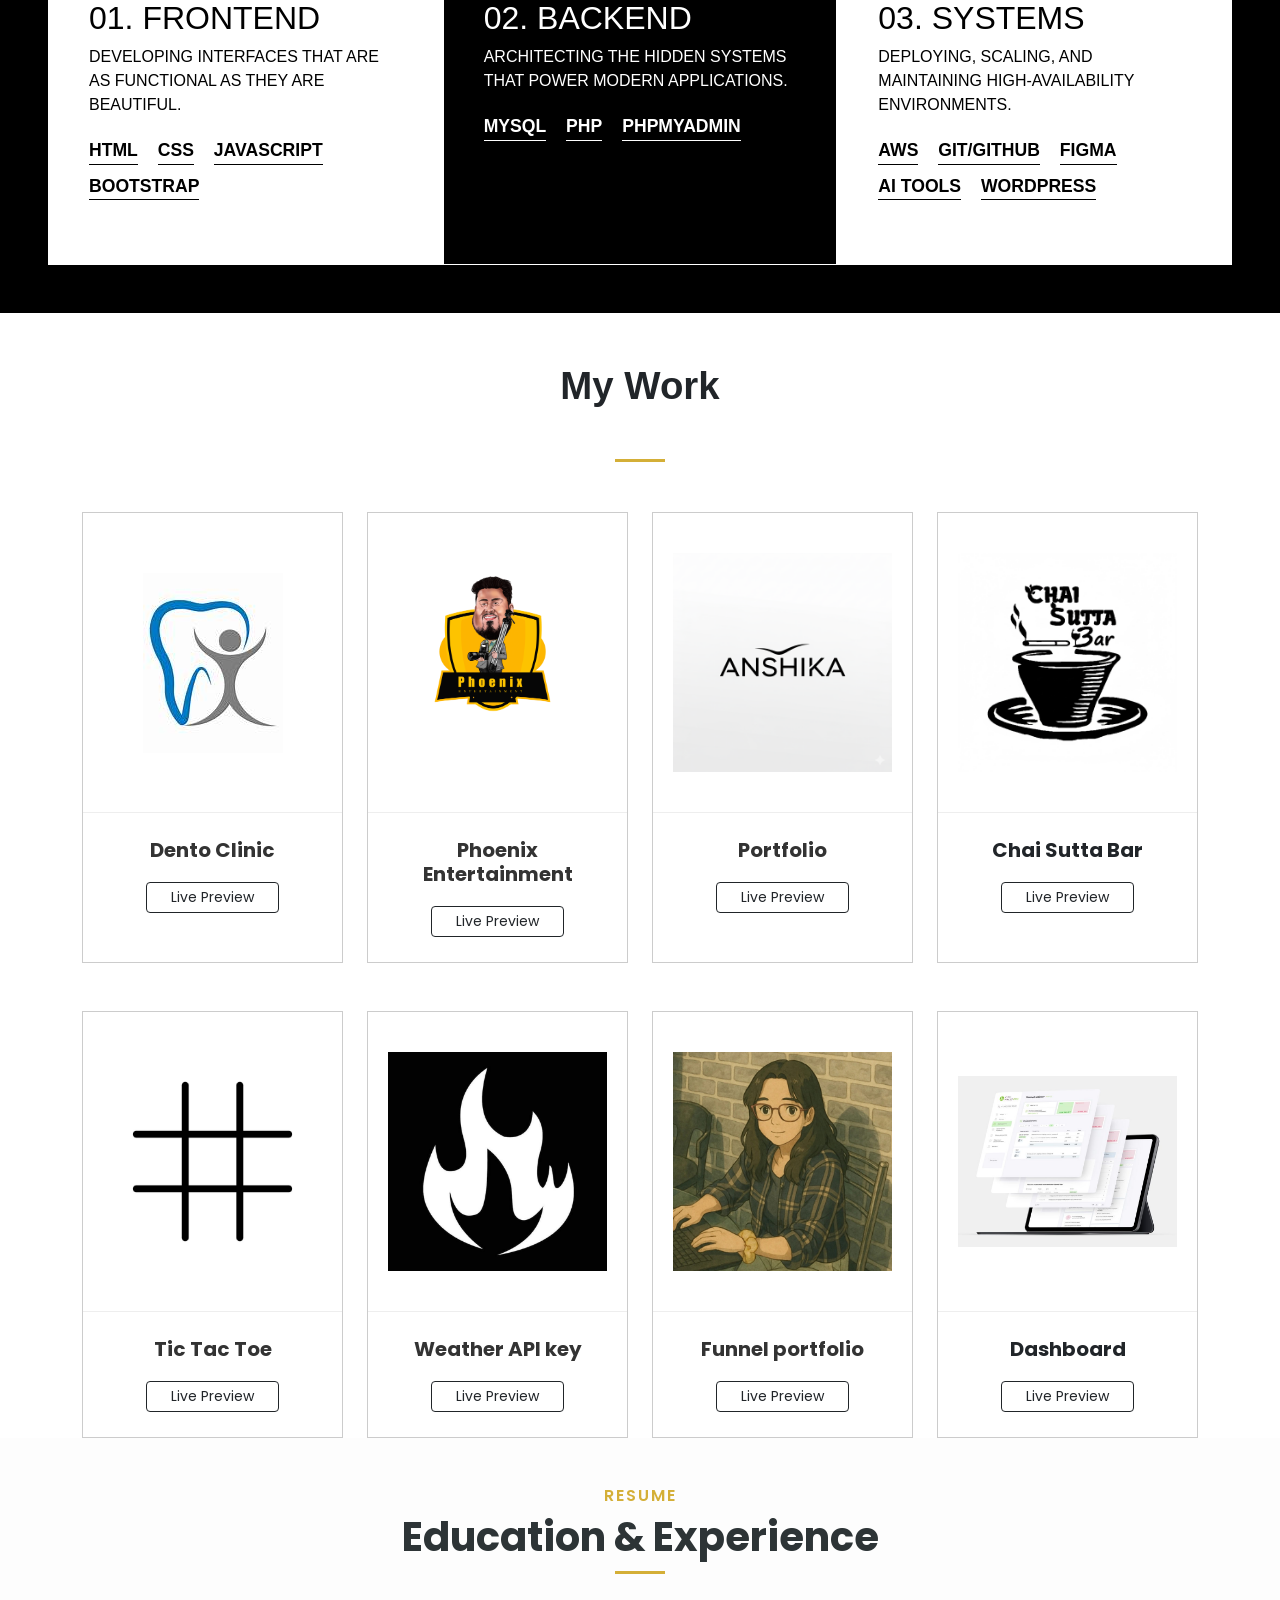
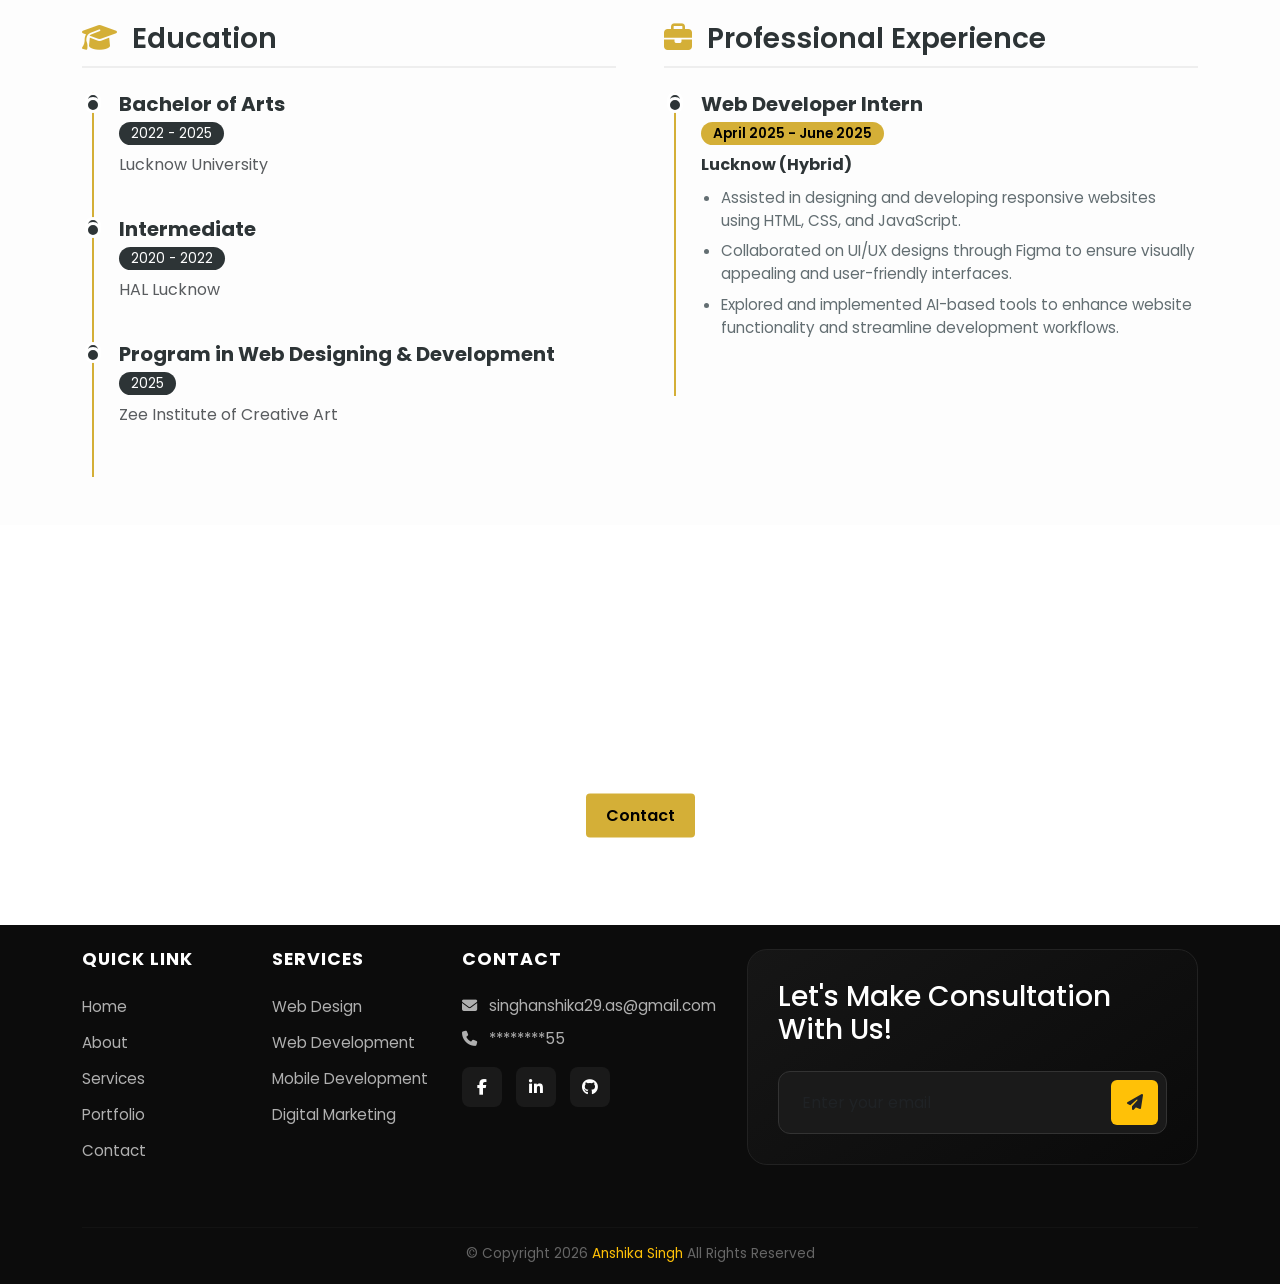
==== commit dafa6d2a: "Update print statement from 'Hello' to 'Goodbye'" ====
--- a/about.html
+++ b/about.html
@@ -497,7 +497,7 @@
                     <h5 class="footer-heading">Contact</h5>
                     <div class="contact-details">
                         <p><i class="fas fa-envelope me-2"></i> singhanshika29.as@gmail.com</p>
-                        <p><i class="fas fa-phone me-2"></i> +919889747955</p>
+                        <p><i class="fas fa-phone me-2"></i> ********55</p>
                         <div class="social-box mt-3">
                             <a href="#" class="social-icon"><i class="fab fa-facebook-f"></i></a>
                             <a href="#" class="social-icon"><i class="fab fa-linkedin-in"></i></a>
@@ -538,4 +538,4 @@
     </script>
 </body>
 
-</html>+</html>
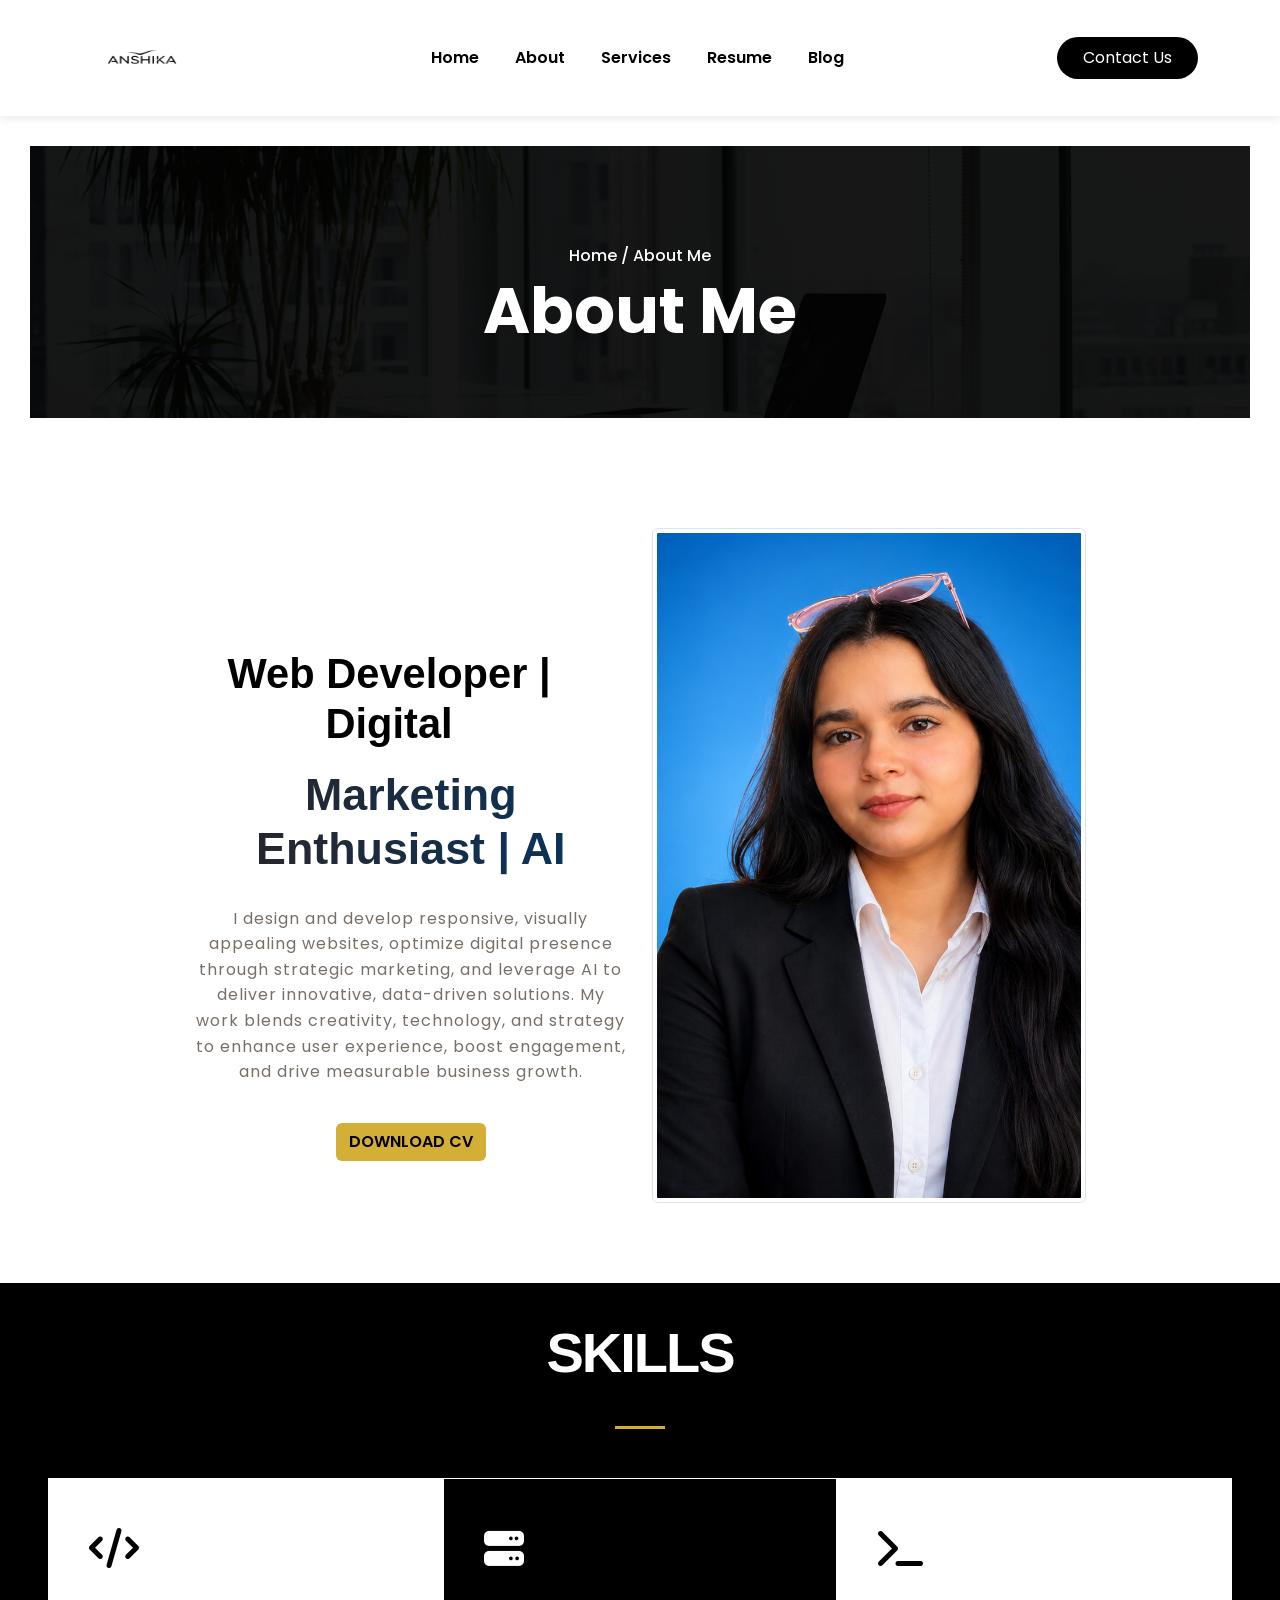
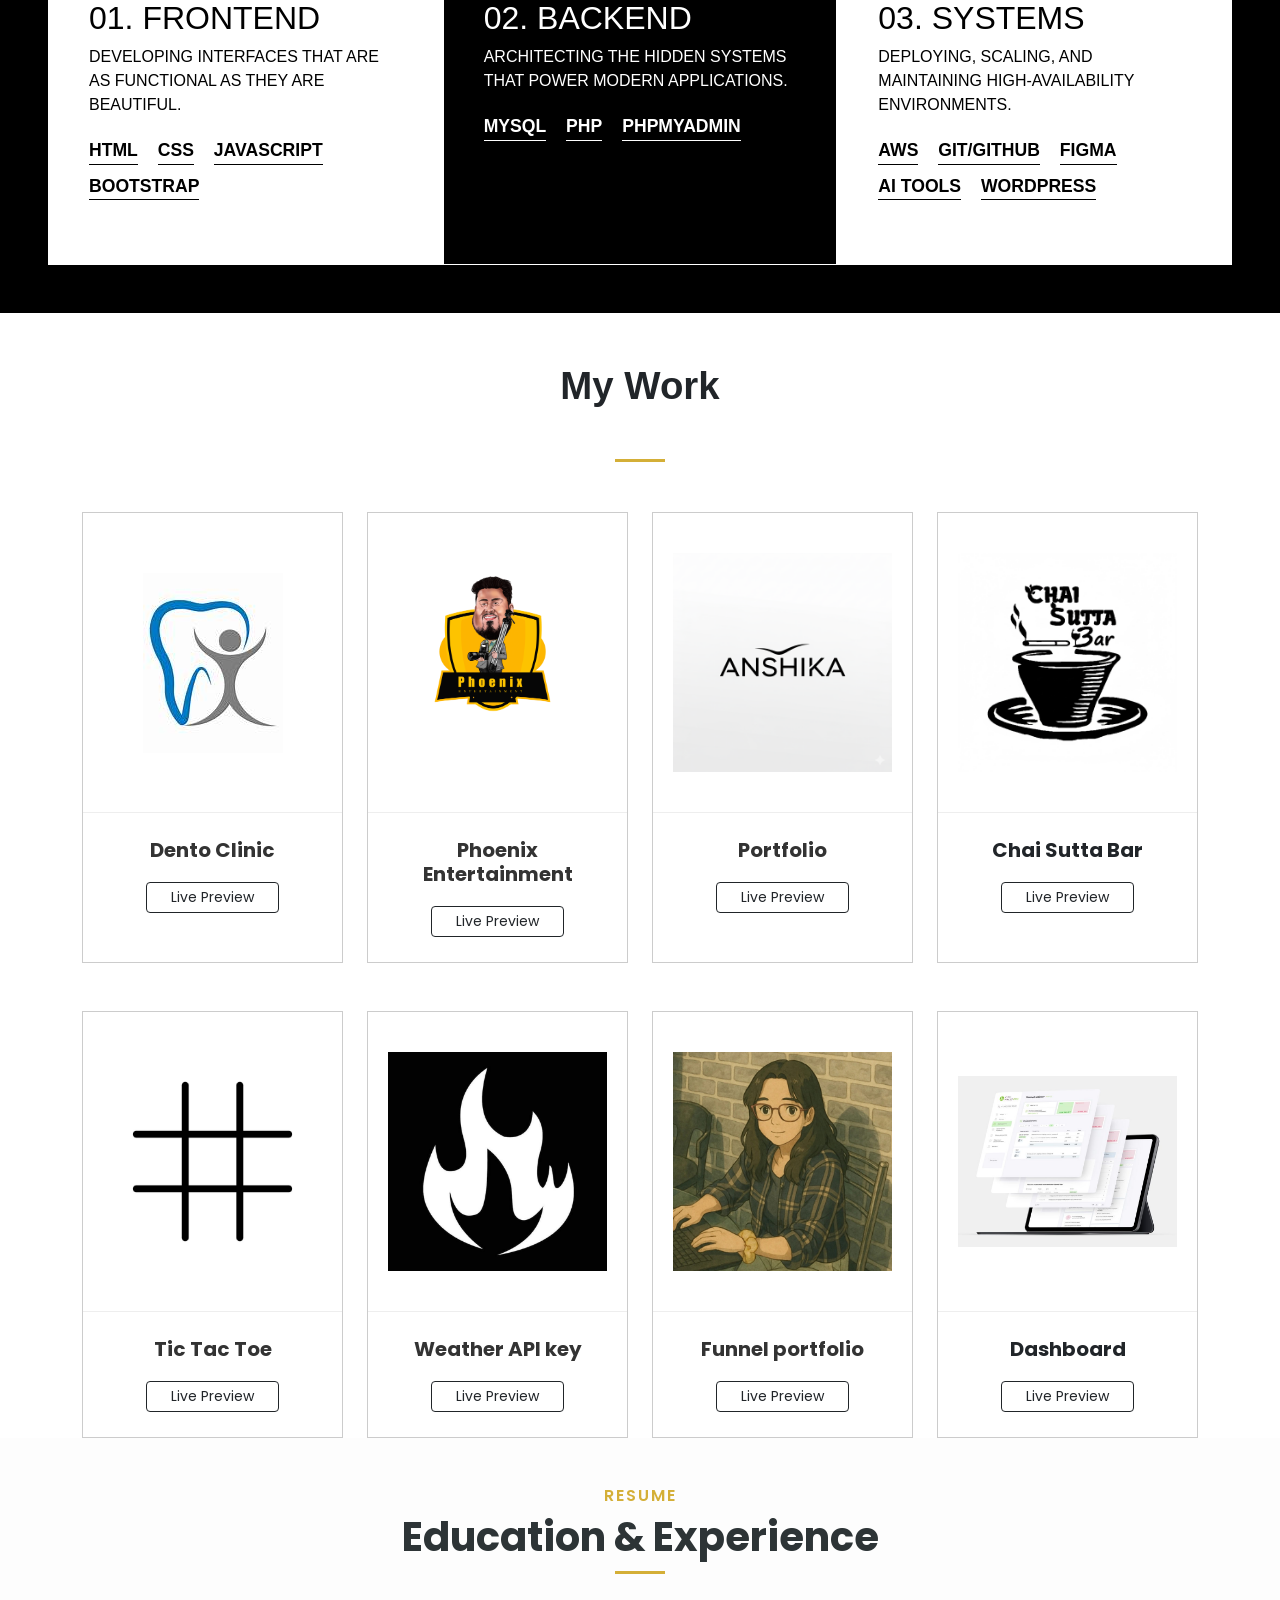
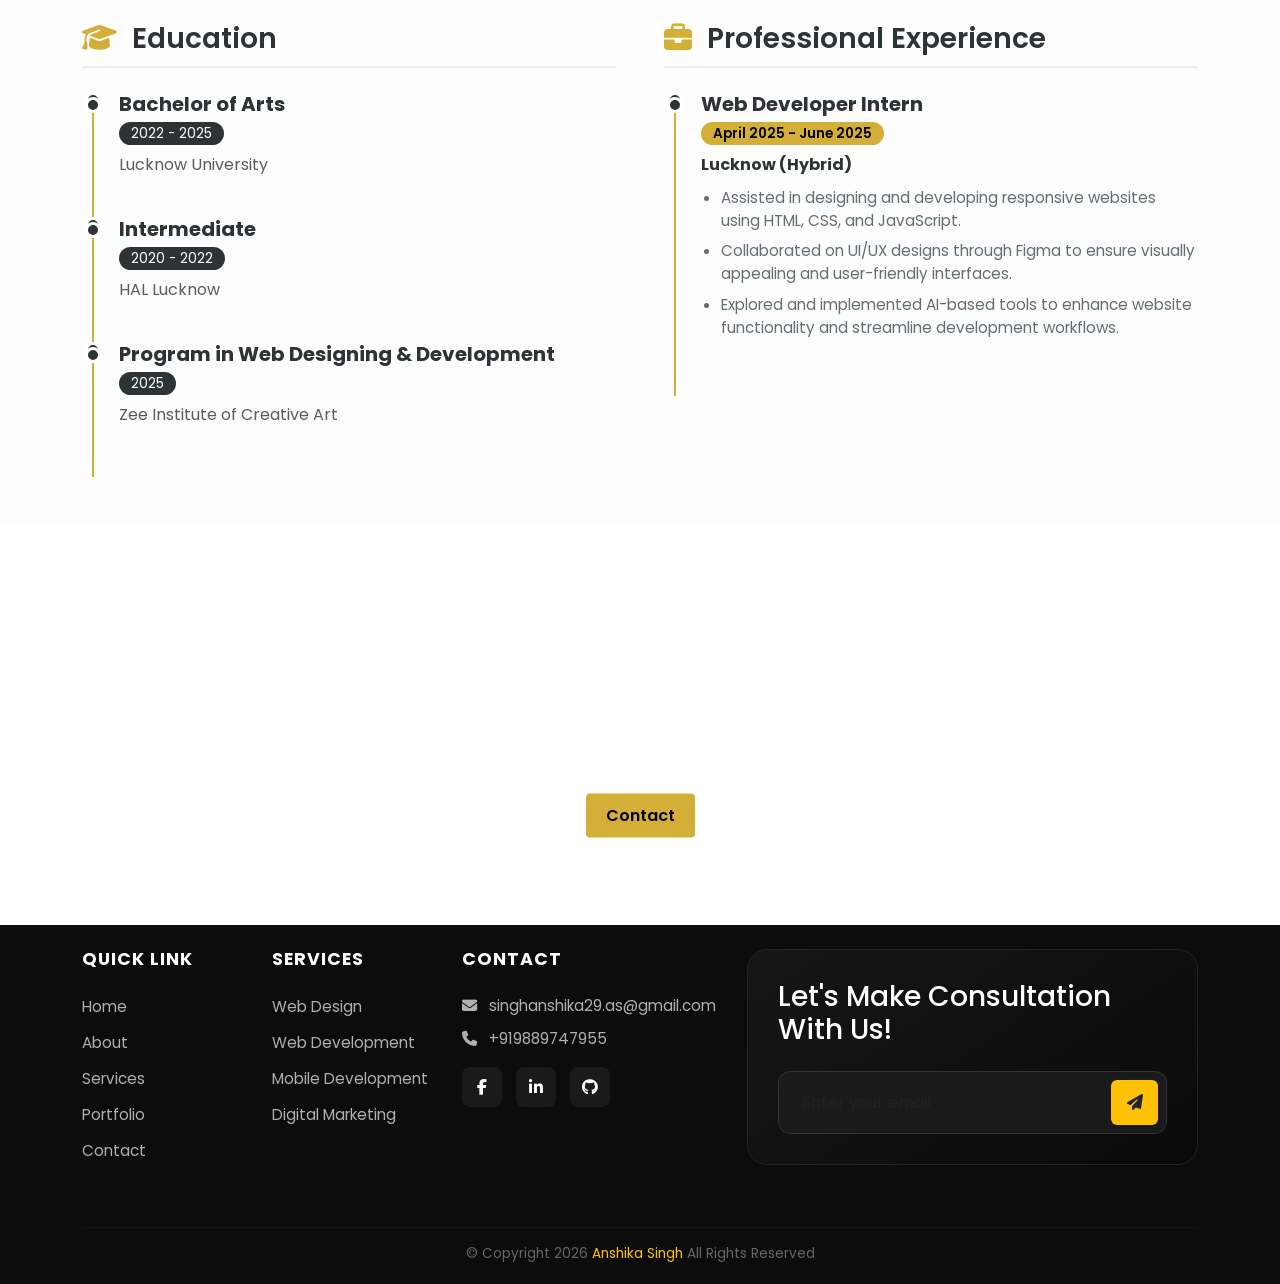
==== commit c352c4e2: "Update print statement from 'Hello' to 'Goodbye'" ====
--- a/about.html
+++ b/about.html
@@ -6,7 +6,7 @@
     <meta name="viewport" content="width=device-width, initial-scale=1.0">
     <title>Document</title>
     <link rel="stylesheet" href="./style.css">
-<link href="https://fonts.cdnfonts.com/css/glacial-indifference-2" rel="stylesheet">
+    <link href="https://fonts.cdnfonts.com/css/glacial-indifference-2" rel="stylesheet">
     <link rel="preconnect" href="https://fonts.googleapis.com">
     <link rel="preconnect" href="https://fonts.gstatic.com" crossorigin>
     <link href="https://fonts.googleapis.com/css2?family=Poppins:wght@300;400;600;700&display=swap" rel="stylesheet">
@@ -76,13 +76,11 @@
             padding: 8px 25px;
             transition: var(--transition);
         }
-.btn-contact-nav:hover {
+        .btn-contact-nav:hover {
             background-color: var(--accent-teal);
             color: rgb(255, 255, 255) !important;
             transform: translateY(-3px);
         }
-
-
 
         /* --- Hero/About Section --- */
         .about-section {
@@ -113,29 +111,36 @@
             transform: translate(-10px, -10px);
             box-shadow: 30px 30px 0px var(--primary-dark);
         }
-        .about-section2 {
-    display: flex;
-    flex-wrap: wrap;
-    align-items: center;
-}
-
-/* Mobile Devices (Stacked) */
-@media (max-width: 767px) {
-    .about-section2 .col-6 {
-        flex: 0 0 100%; /* Make each div 100% width */
-        max-width: 100%;
-        text-align: center; /* Optional: Centers text for better mobile look */
-        margin-bottom: 20px;
-    }
-
-    .about-section2 h1 {
-        font-size: 1.8rem; /* Shrink text slightly for small screens */
-    }
-
-    .about-section2 .remove {
-        order: -1; /* Optional: Moves the image above the text on mobile */
-    }
-}
+
+        /* Responsive adjustments for About Section */
+        @media (max-width: 991.98px) {
+            .about-section2 {
+                padding: 50px 5%;
+            }
+        }
+
+        @media (max-width: 767.98px) {
+            .about-section2 {
+                padding: 40px 20px;
+            }
+
+            .about-section2 .paragraph h1 {
+                font-size: 1.8rem;
+            }
+
+            .about-section2 .paragraph h2 {
+                font-size: 1.4rem;
+            }
+
+            .about-section2 .paragraph p {
+                font-size: 0.95rem;
+            }
+
+            .about-section2 .remove img {
+                max-width: 80%;
+                margin: 0 auto;
+            }
+        }
     </style>
 
 </head>
@@ -171,36 +176,34 @@
             </div>
         </header>
 
-
-        <div class="row about-section2">
-            <div class="col-6 paragraph">
-                <h1>Web Developer | Digital </h1>
-                <h2> Marketing Enthusiast | AI</h2>
-                <p>I design and develop responsive, visually appealing websites, optimize digital presence through
-                    strategic
-                    marketing, and leverage AI to deliver innovative, data-driven solutions. My work blends creativity,
-                    technology, and strategy to enhance user experience, boost engagement, and drive measurable business
-                    growth.</p>
-
-                <a target="_blank" href="./anshika_cv_.pdf" download class="btn btn-contact buttonn "
-                    role="button">DOWNLOAD CV</a>
-
-            </div>
-            <div class="col-6 remove ">
-                <img src="./image/file_00000000249c82088dea738a2e079159.png" alt="Anshika Singh" class="img-fluid img-thumbnail">
+        <!-- Responsive About Section -->
+        <div class="container">
+            <div class="row about-section2 align-items-center">
+                <div class="col-12 col-md-6 paragraph order-2 order-md-1">
+                    <h1>Web Developer | Digital </h1>
+                    <h2> Marketing Enthusiast | AI</h2>
+                    <p>I design and develop responsive, visually appealing websites, optimize digital presence through
+                        strategic
+                        marketing, and leverage AI to deliver innovative, data-driven solutions. My work blends creativity,
+                        technology, and strategy to enhance user experience, boost engagement, and drive measurable business
+                        growth.</p>
+
+                    <a target="_blank" href="./anshika_cv_.pdf" download class="btn btn-contact buttonn"
+                        role="button">DOWNLOAD CV</a>
+                </div>
+                <div class="col-12 col-md-6 remove text-center mb-4 mb-md-0 order-1 order-md-2">
+                    <img src="./image/file_00000000249c82088dea738a2e079159.png" alt="Anshika Singh" class="img-fluid img-thumbnail">
+                </div>
             </div>
         </div>
 
     </section>
-
 
     <section class="header-title-2">
         <div class="container-fluid p-5">
             <div class="row">
                 <div class="col-12">
                     <h3 class="header-title text-center ">Skills</h3>
-
-
                 </div>
                 <div class="mx-auto" style="width: 50px; height: 3px; background: #d4af37; margin-bottom: 1px;"></div>
             </div>
@@ -243,125 +246,127 @@
                             <li> Git/GitHub</li>
                             <li>Figma</li>
                             <li>AI Tools</li>
-                                <li>Wordpress</li>
+                            <li>Wordpress</li>
                         </ul>
                     </div>
                 </div>
 
             </div>
     </section>
+
     <section>
         <div>
             <h3 class="text-center text-dark work-head">My Work</h3>
         </div>
         <div class="mx-auto" style="width: 50px; height: 3px; background: #d4af37; margin-bottom: 2px;"></div>
-       <div class="container py-5">
-    <div class="row g-4">
-        
-        <div class="col-12 col-sm-6 col-md-3">
-            <div class="logo-card">
-                <div class="image-box">
-                    <img src="./image/logo.jpeg" alt="">
-                </div>
-                <div class="card-body-custom text-center">
-                    <h5>Dento Clinic</h5>
-                    <a href="#" class="btn btn-outline-dark btn-sm px-4">Live Preview</a>
-                </div>
-            </div>
-        </div>
-
-        <div class="col-12 col-sm-6 col-md-3">
-            <div class="logo-card">
-                <div class="image-box">
-                    <img src="./image/phoenix-logo-1-scaled-e1764781592550.png" alt="">
-                </div>
-                <div class="card-body-custom text-center">
-                    <h5>Phoenix Entertainment</h5>
-                    <a href="#" class="btn btn-outline-dark  btn-sm px-4">Live Preview</a>
-                </div>
-            </div>
-        </div>
-
-        <div class="col-12 col-sm-6 col-md-3">
-            <div class="logo-card">
-                <div class="image-box">
-                    <img src="./image/unnamed (2).png" alt="">
-                </div>
-                <div class="card-body-custom text-center">
-                    <h5>Portfolio</h5>
-                    <a href="#" class="btn btn-outline-dark btn-sm px-4">Live Preview</a>
-                </div>
-            </div>
-        </div>
-
-        <div class="col-12 col-sm-6 col-md-3">
-            <div class="logo-card">
-                <div class="image-box">
-                    <img src="./image/csb.jpg" alt="">
-                </div>
-                <div class="card-body-custom text-center">
-                    <h5 class="text-dark">Chai Sutta Bar</h5>
-                    <a href="#" class="btn btn-outline-dark btn-sm px-4">Live Preview</a>
-                </div>
-            </div>
-        </div>
-
-    </div>
-</div>
-<div class="container">
-    <div class="row g-4">
-        
-        <div class="col-12 col-sm-6 col-md-3">
-            <div class="logo-card">
-                <div class="image-box">
-                    <img src="./image/tic tac toe.jpg" alt="">
-                </div>
-                <div class="card-body-custom text-center">
-                    <h5>Tic Tac Toe</h5>
-                    <a href="#" class="btn btn-outline-dark btn-sm px-4">Live Preview</a>
-                </div>
-            </div>
-        </div>
-
-        <div class="col-12 col-sm-6 col-md-3">
-            <div class="logo-card">
-                <div class="image-box">
-                    <img src="./image/weather.jpg" alt="">
-                </div>
-                <div class="card-body-custom text-center">
-                    <h5>Weather API key</h5>
-                    <a href="#" class="btn btn-outline-dark btn-sm px-4">Live Preview</a>
-                </div>
-            </div>
-        </div>
-
-        <div class="col-12 col-sm-6 col-md-3">
-            <div class="logo-card">
-                <div class="image-box">
-                    <img src="./image/87f2f8f7-5d69-4b87-a8c2-4131b5a7842b.jpg" alt="">
-                </div>
-                <div class="card-body-custom text-center">
-                    <h5>Funnel portfolio</h5>
-                    <a href="#" class="btn btn-outline-dark btn-sm px-4">Live Preview</a>
-                </div>
-            </div>
-        </div>
-
-        <div class="col-12 col-sm-6 col-md-3">
-            <div class="logo-card">
-                <div class="image-box">
-                    <img src="./image/dashboard.jpg" alt="">
-                </div>
-                <div class="card-body-custom text-center">
-                    <h5 class="text-dark">Dashboard</h5>
-                    <a href="#" class="btn btn-outline-dark btn-sm px-4">Live Preview</a>
-                </div>
-            </div>
-        </div>
-
-    </div>
-</div>
+        <div class="container py-5">
+            <div class="row g-4">
+                
+                <div class="col-12 col-sm-6 col-md-3">
+                    <div class="logo-card">
+                        <div class="image-box">
+                            <img src="./image/logo.jpeg" alt="">
+                        </div>
+                        <div class="card-body-custom text-center">
+                            <h5>Dento Clinic</h5>
+                            <a href="#" class="btn btn-outline-dark btn-sm px-4">Live Preview</a>
+                        </div>
+                    </div>
+                </div>
+
+                <div class="col-12 col-sm-6 col-md-3">
+                    <div class="logo-card">
+                        <div class="image-box">
+                            <img src="./image/phoenix-logo-1-scaled-e1764781592550.png" alt="">
+                        </div>
+                        <div class="card-body-custom text-center">
+                            <h5>Phoenix Entertainment</h5>
+                            <a href="#" class="btn btn-outline-dark  btn-sm px-4">Live Preview</a>
+                        </div>
+                    </div>
+                </div>
+
+                <div class="col-12 col-sm-6 col-md-3">
+                    <div class="logo-card">
+                        <div class="image-box">
+                            <img src="./image/unnamed (2).png" alt="">
+                        </div>
+                        <div class="card-body-custom text-center">
+                            <h5>Portfolio</h5>
+                            <a href="#" class="btn btn-outline-dark btn-sm px-4">Live Preview</a>
+                        </div>
+                    </div>
+                </div>
+
+                <div class="col-12 col-sm-6 col-md-3">
+                    <div class="logo-card">
+                        <div class="image-box">
+                            <img src="./image/csb.jpg" alt="">
+                        </div>
+                        <div class="card-body-custom text-center">
+                            <h5 class="text-dark">Chai Sutta Bar</h5>
+                            <a href="#" class="btn btn-outline-dark btn-sm px-4">Live Preview</a>
+                        </div>
+                    </div>
+                </div>
+
+            </div>
+        </div>
+        <div class="container">
+            <div class="row g-4">
+                
+                <div class="col-12 col-sm-6 col-md-3">
+                    <div class="logo-card">
+                        <div class="image-box">
+                            <img src="./image/tic tac toe.jpg" alt="">
+                        </div>
+                        <div class="card-body-custom text-center">
+                            <h5>Tic Tac Toe</h5>
+                            <a href="#" class="btn btn-outline-dark btn-sm px-4">Live Preview</a>
+                        </div>
+                    </div>
+                </div>
+
+                <div class="col-12 col-sm-6 col-md-3">
+                    <div class="logo-card">
+                        <div class="image-box">
+                            <img src="./image/weather.jpg" alt="">
+                        </div>
+                        <div class="card-body-custom text-center">
+                            <h5>Weather API key</h5>
+                            <a href="#" class="btn btn-outline-dark btn-sm px-4">Live Preview</a>
+                        </div>
+                    </div>
+                </div>
+
+                <div class="col-12 col-sm-6 col-md-3">
+                    <div class="logo-card">
+                        <div class="image-box">
+                            <img src="./image/87f2f8f7-5d69-4b87-a8c2-4131b5a7842b.jpg" alt="">
+                        </div>
+                        <div class="card-body-custom text-center">
+                            <h5>Funnel portfolio</h5>
+                            <a href="#" class="btn btn-outline-dark btn-sm px-4">Live Preview</a>
+                        </div>
+                    </div>
+                </div>
+
+                <div class="col-12 col-sm-6 col-md-3">
+                    <div class="logo-card">
+                        <div class="image-box">
+                            <img src="./image/dashboard.jpg" alt="">
+                        </div>
+                        <div class="card-body-custom text-center">
+                            <h5 class="text-dark">Dashboard</h5>
+                            <a href="#" class="btn btn-outline-dark btn-sm px-4">Live Preview</a>
+                        </div>
+                    </div>
+                </div>
+
+            </div>
+        </div>
     </section>
+
     <section class="resume-section py-5" id="resume" style="background-color: #fdfdfd;">
         <div class="container">
             <div class="text-center mb-5" data-aos="fade-up">
@@ -449,6 +454,7 @@
             </div>
         </div>
     </section>
+
     <section>
         <div class="container container-video mt-4">
             <div class="video-container">
@@ -461,7 +467,6 @@
                     <h1>Let’s do something new <br> with me!</h1>
 
                     <button type="button" class="button mt-2 ">Contact</button>
-
 
                 </div>
             </div>
@@ -497,7 +502,7 @@
                     <h5 class="footer-heading">Contact</h5>
                     <div class="contact-details">
                         <p><i class="fas fa-envelope me-2"></i> singhanshika29.as@gmail.com</p>
-                        <p><i class="fas fa-phone me-2"></i> ********55</p>
+                        <p><i class="fas fa-phone me-2"></i> +919889747955</p>
                         <div class="social-box mt-3">
                             <a href="#" class="social-icon"><i class="fab fa-facebook-f"></i></a>
                             <a href="#" class="social-icon"><i class="fab fa-linkedin-in"></i></a>
@@ -529,8 +534,8 @@
             </div>
         </div>
     </footer>
-   
-<script src="https://cdn.jsdelivr.net/npm/bootstrap@5.3.3/dist/js/bootstrap.bundle.min.js"></script>
+
+    <script src="https://cdn.jsdelivr.net/npm/bootstrap@5.3.3/dist/js/bootstrap.bundle.min.js"></script>
     <script src="https://unpkg.com/aos@2.3.1/dist/aos.js"></script>
     <script>
         AOS.init({ duration: 1000, once: true });
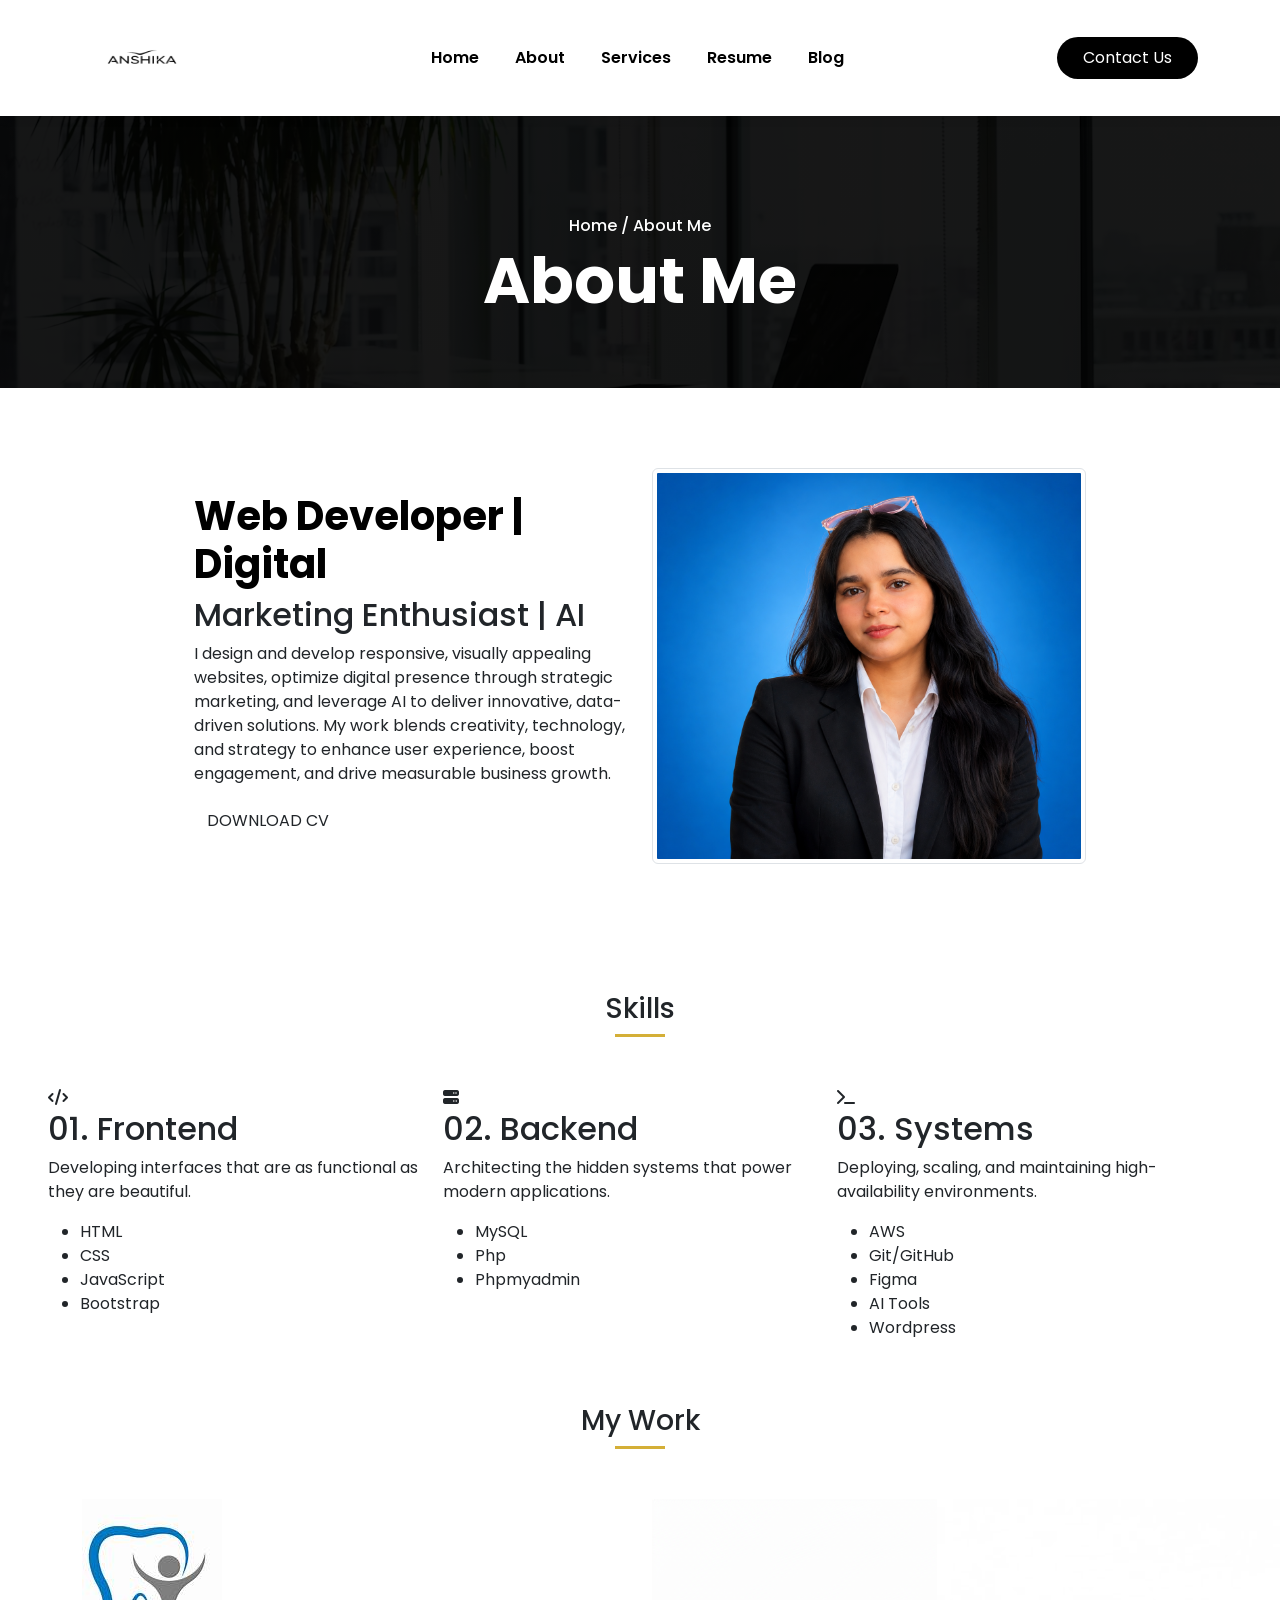
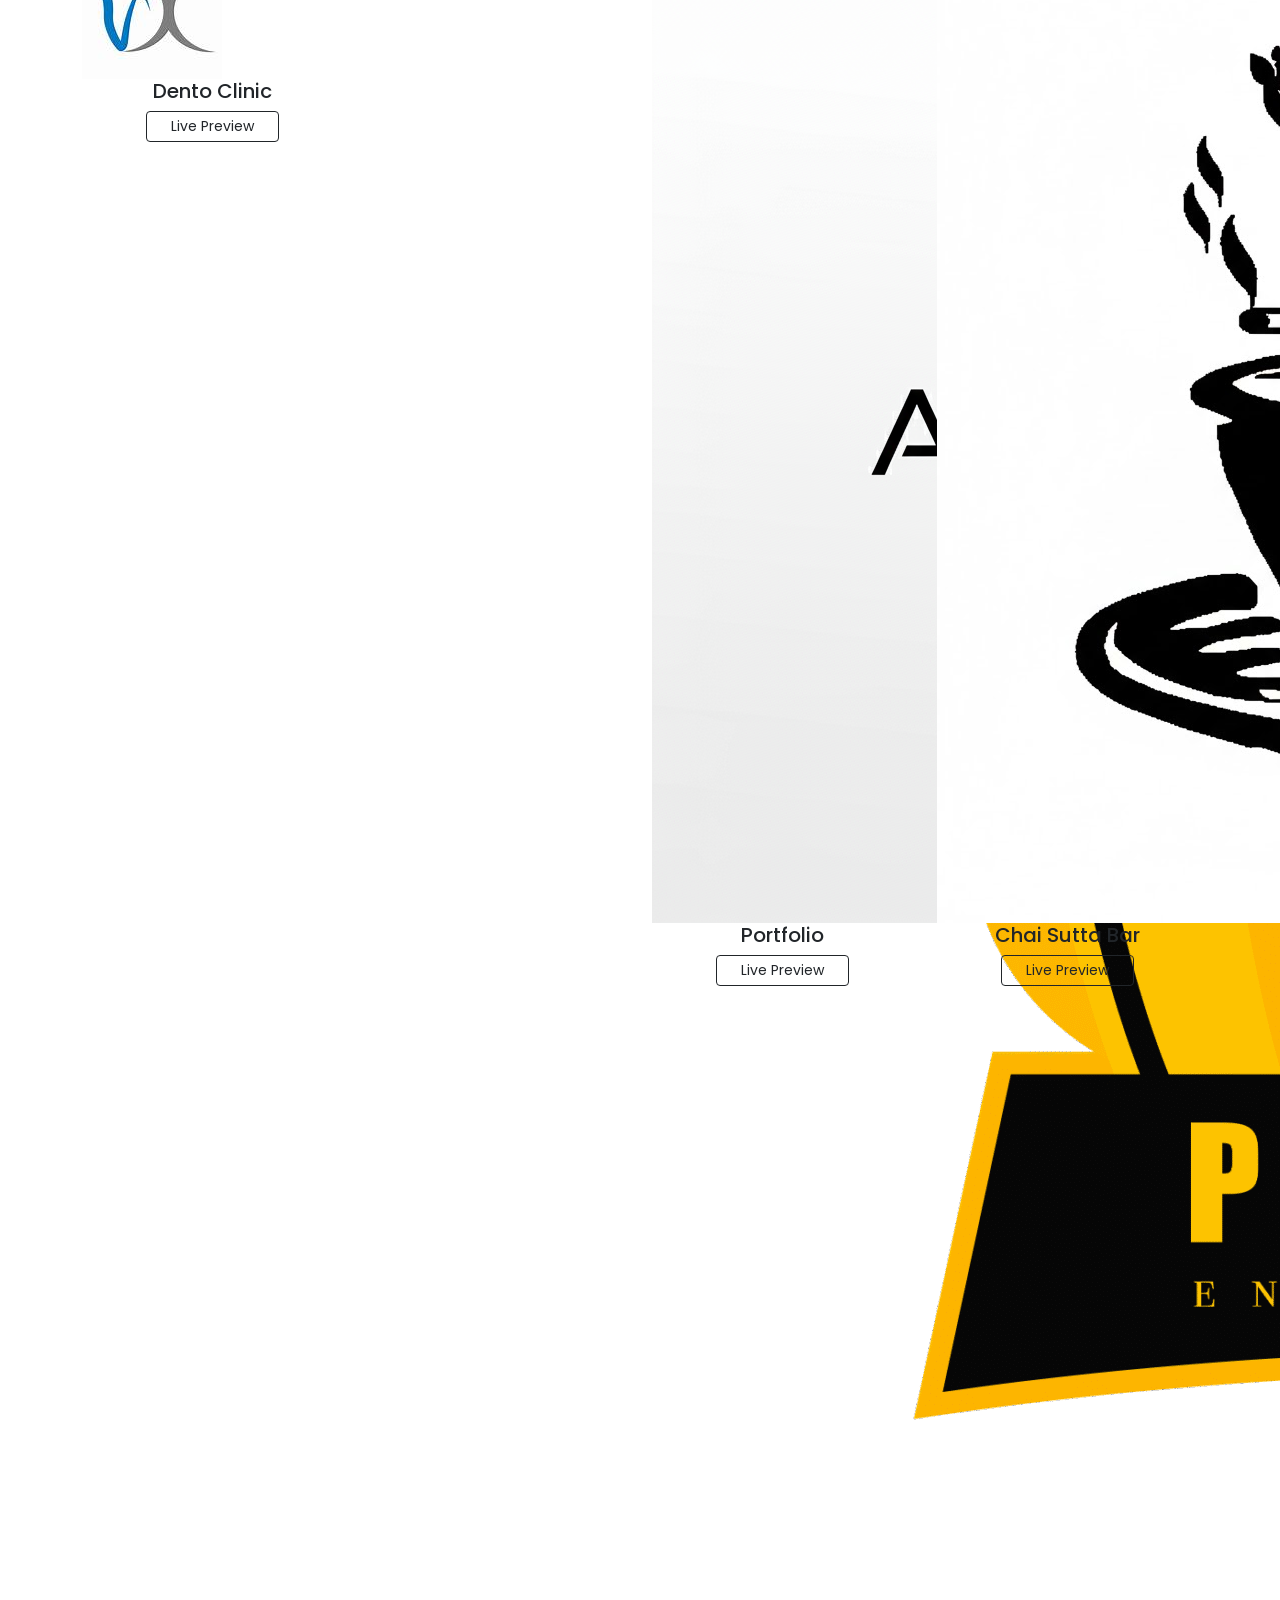
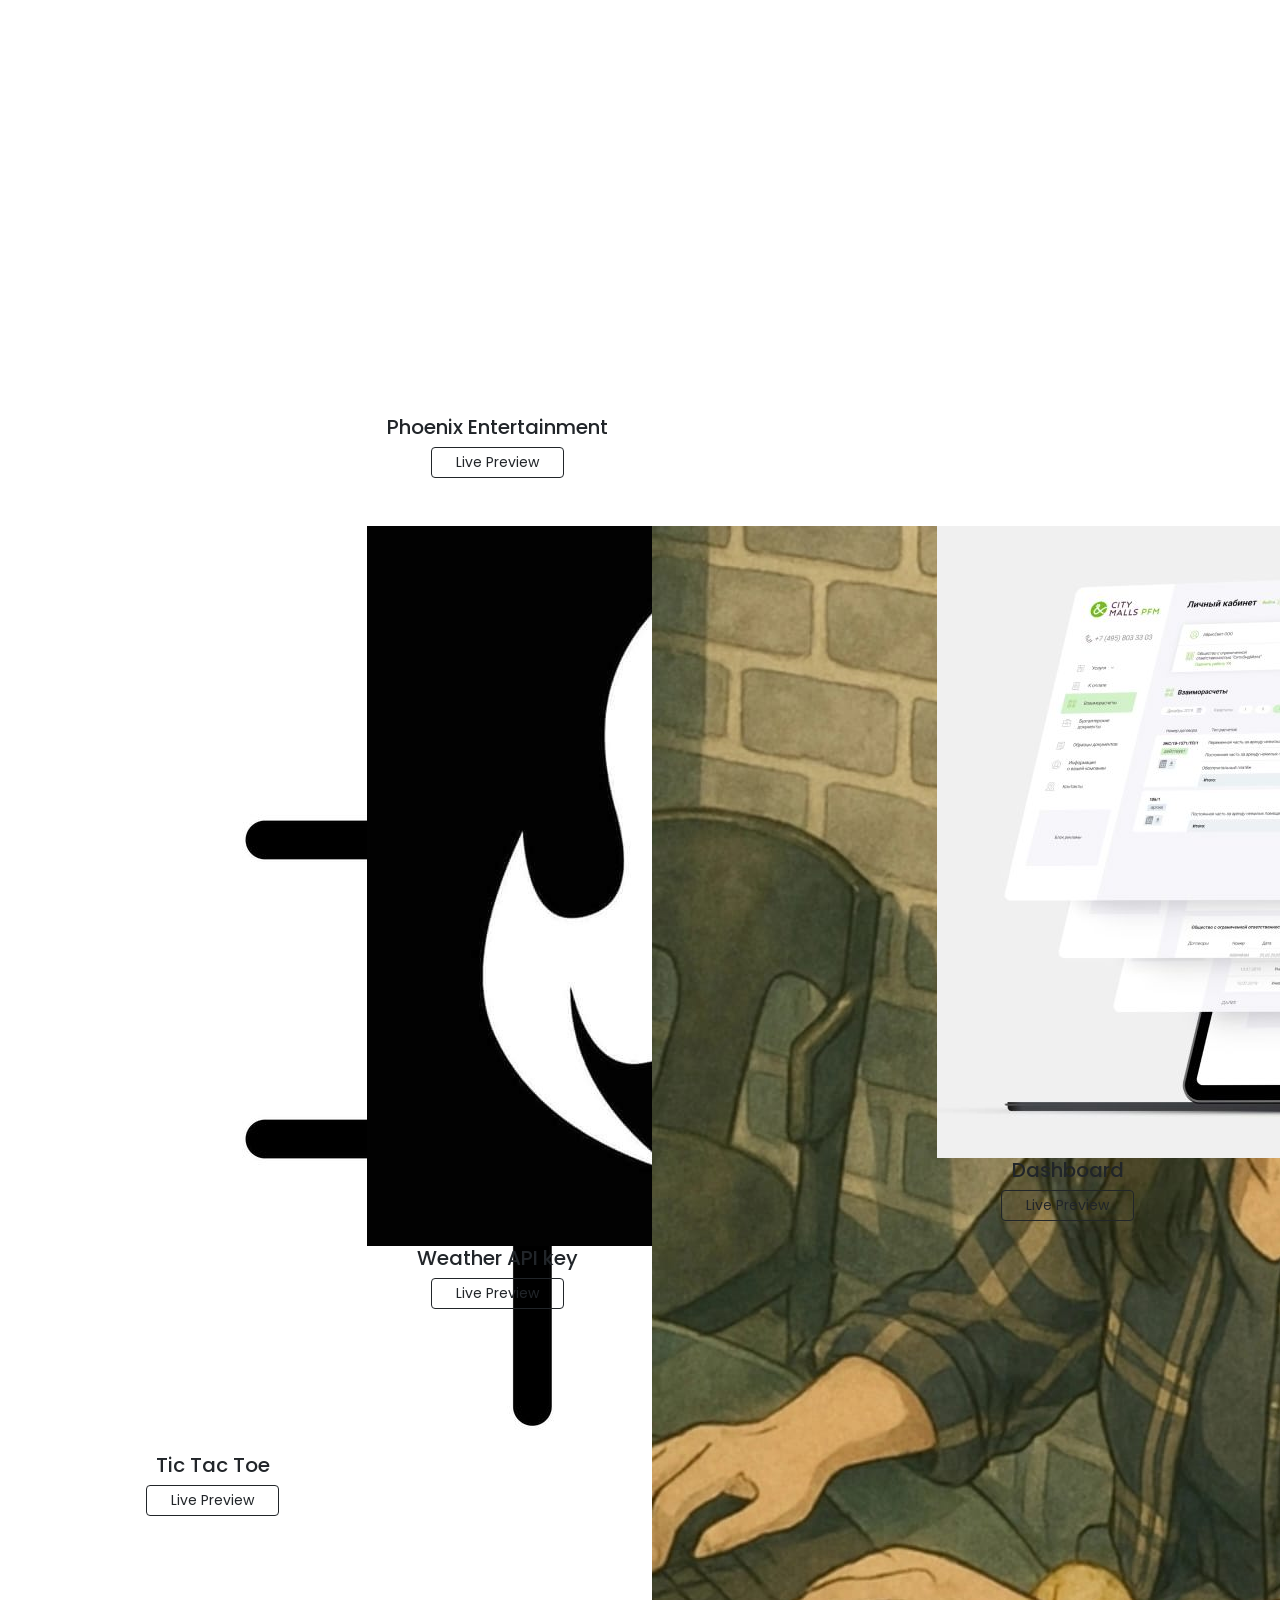
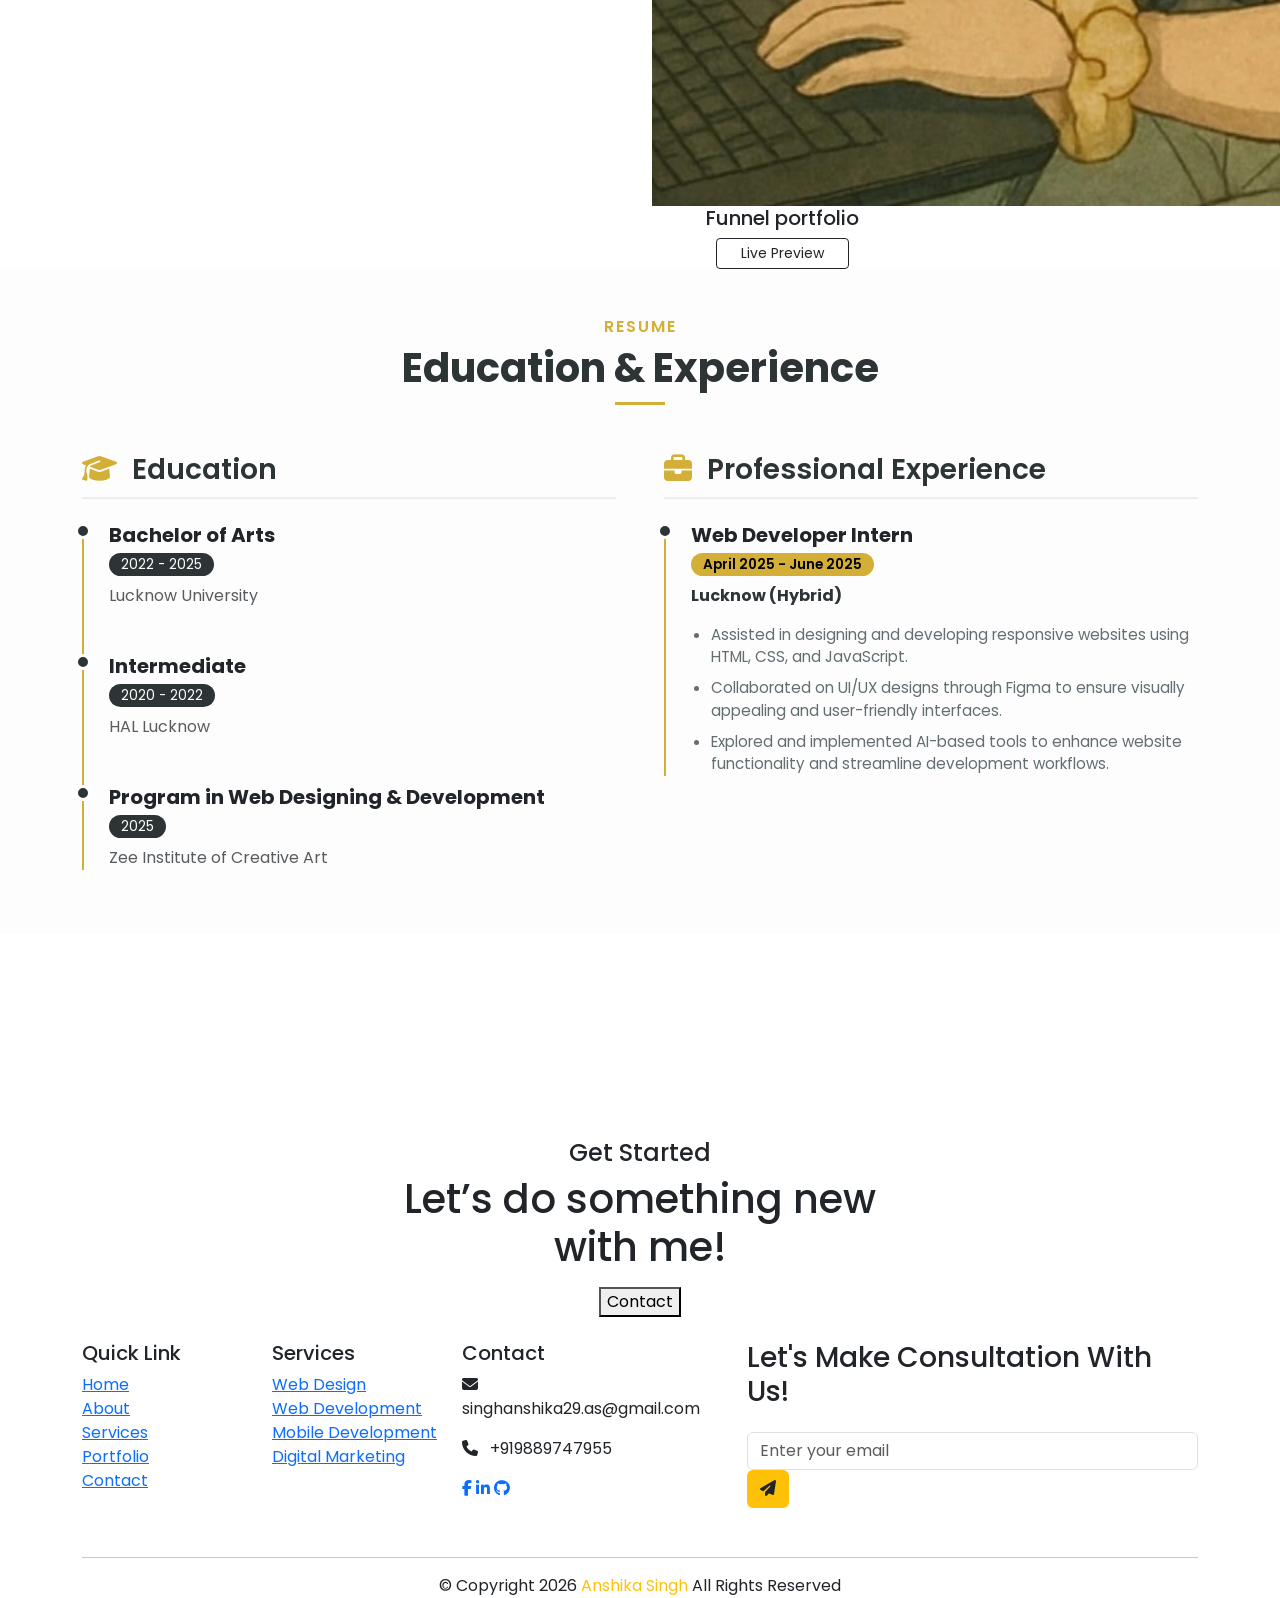
==== commit b31fe29d: "Update about.html" ====
--- a/about.html
+++ b/about.html
@@ -5,7 +5,6 @@
     <meta charset="UTF-8">
     <meta name="viewport" content="width=device-width, initial-scale=1.0">
     <title>Document</title>
-    <link rel="stylesheet" href="./style.css">
     <link href="https://fonts.cdnfonts.com/css/glacial-indifference-2" rel="stylesheet">
     <link rel="preconnect" href="https://fonts.googleapis.com">
     <link rel="preconnect" href="https://fonts.gstatic.com" crossorigin>
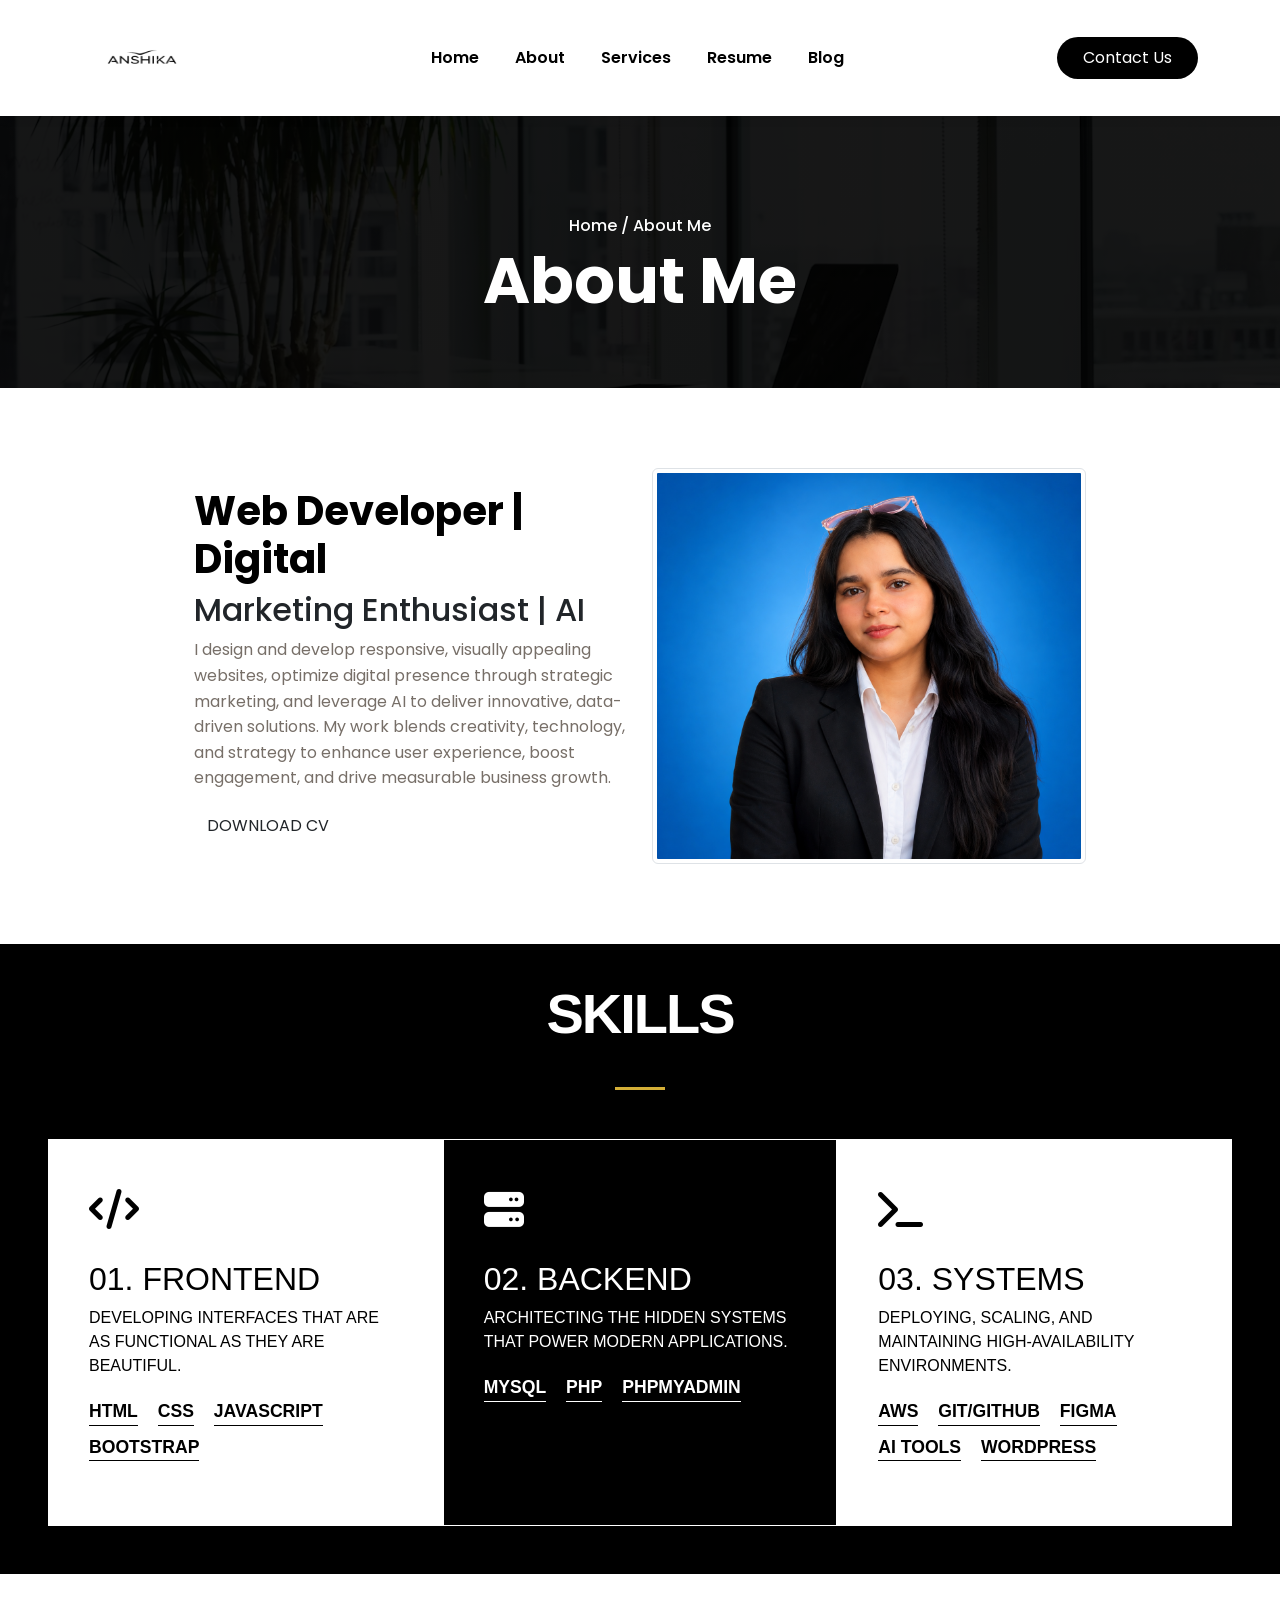
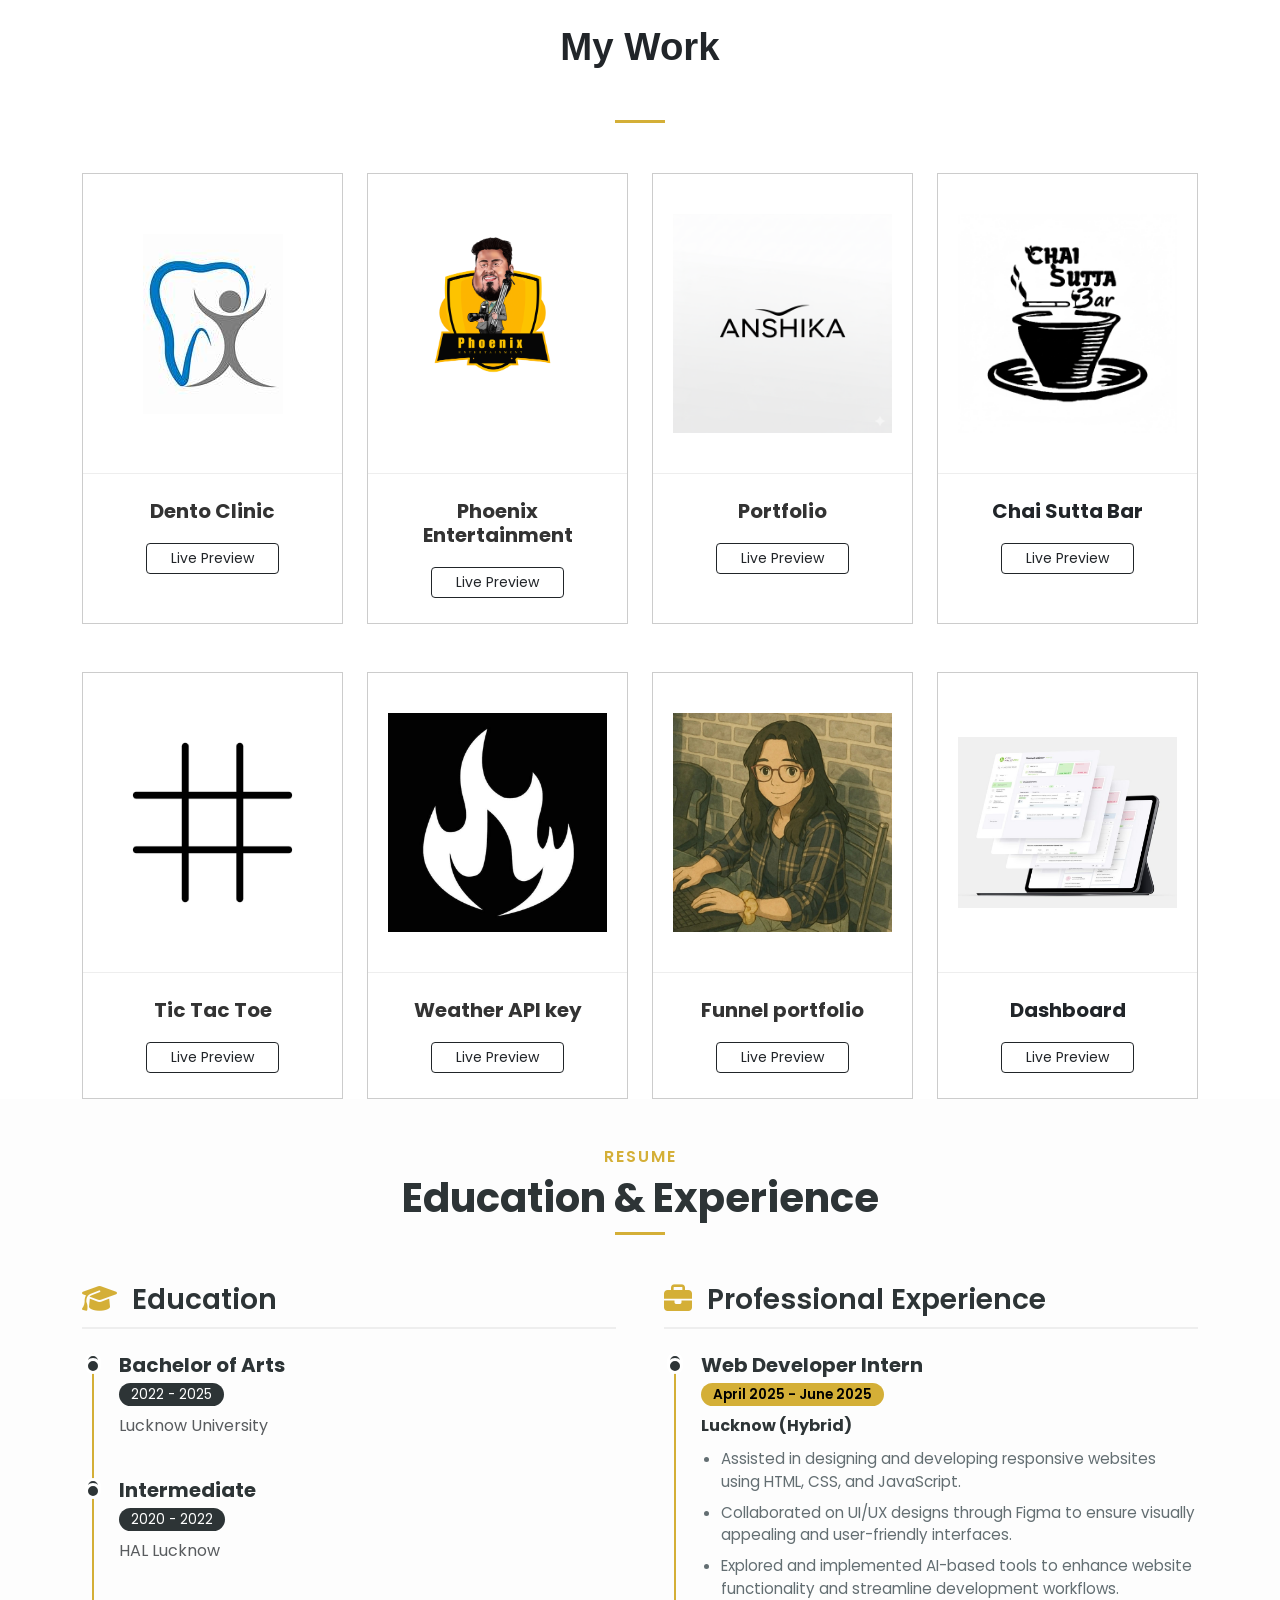
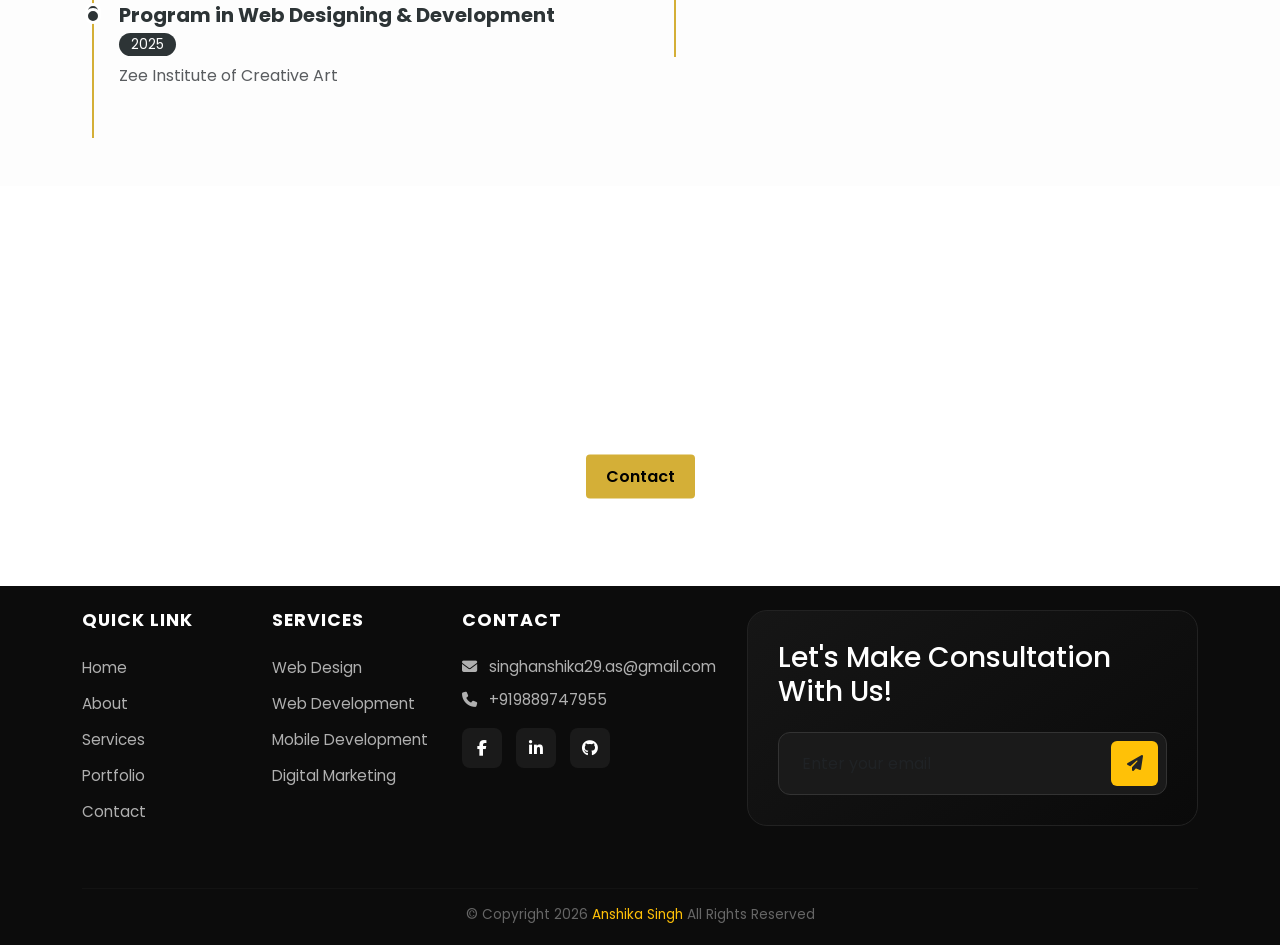
==== commit 3604fcd3: "Update print statement from 'Hello' to 'Goodbye'" ====
--- a/about.html
+++ b/about.html
@@ -5,6 +5,7 @@
     <meta charset="UTF-8">
     <meta name="viewport" content="width=device-width, initial-scale=1.0">
     <title>Document</title>
+     <link rel="stylesheet" href="./style.css">
     <link href="https://fonts.cdnfonts.com/css/glacial-indifference-2" rel="stylesheet">
     <link rel="preconnect" href="https://fonts.googleapis.com">
     <link rel="preconnect" href="https://fonts.gstatic.com" crossorigin>
--- a/style.css
+++ b/style.css
@@ -0,0 +1,856 @@
+*{
+    margin: 0!;
+    padding: 0;
+    box-sizing: border-box;
+}
+
+.text-header h4 {
+    font-family: "Playwrite AU NSW", cursive;
+    font-size: 14px;
+    padding-left: 15% !important;
+    margin-bottom: 10% !important;
+    font-weight: 900;
+    color: #a77b5a;
+}
+
+.text-header h1 {
+    font-family: 'Glacial Indifference', sans-serif;
+    font-size: 3.0rem;
+    padding-left: 15% !important;
+    font-weight: 900;
+
+    color: #0f191f;
+    margin-top: -10%;
+}
+
+.text-header h5 {
+    font-family: "Poppins", sans-serif;
+    font-size: 1.2rem;
+    padding-left: 15%;
+    font-weight: 500;
+    color: #898886;
+    margin-bottom: 18%;
+}
+
+.text-header p {
+    font-family: "Poppins", sans-serif;
+    font-size: 1rem;
+    margin-left: 15%;
+    font-weight: 500;
+    color: #56514c;
+}
+
+.button-cv {
+    margin-left: 15%;
+}
+.image-anshika img {
+    width: 480px !important;
+    margin-top: 65px !important;
+    margin-left: 22% !important;
+}
+
+.text-anshika {
+
+    margin-bottom: 10% !important;
+    padding-left: 15px !important;
+}
+
+
+
+/*--- services page ---*/
+.icon-section {
+
+    background-color: #f5f7f3;
+    text-align: center;
+    padding: 0px 20px;
+}
+
+.section-icon {
+    padding: 0;
+}
+
+.service-text h6 {
+    font-family: "Nata Sans", sans-serif;
+    color: #c98248;
+    font-size: 1rem;
+    font-weight: 600;
+    margin-bottom: 5px;
+    margin-top: 90px;
+}
+
+.service-text h1 {
+    font-family: "Nata Sans", sans-serif;
+    font-size: 2.4rem;
+    font-weight: 800;
+    margin-bottom: 50px;
+}
+
+.service-card {
+    background-color: #a7531f;
+    display: flex;
+    justify-content: center;
+    align-items: center;
+    gap: 30px;
+    flex-wrap: wrap;
+    margin-bottom: 90px;
+}
+
+.card-title {
+    height: 50vh !important;
+    display: flex;
+    justify-content: center;
+    align-items: center;
+    padding-top: 70px;
+
+}
+.card-title img {
+    background-size: cover;
+    width: 30%;
+    object-fit: cover;
+}
+
+.service-image {
+    background-color: #f5f7f3;
+    padding: 30px;
+    border-radius: 10px;
+}
+
+.card:hover {
+
+    transform: scale(1.05);
+    transition: transform 0.3s ease;
+}
+
+.card-text {
+    font-family: "Poppins", sans-serif;
+    color: #d4c8be;
+    text-align: center;
+    font-size: 2.9rem;
+    line-height: 1.2;
+    margin-bottom: 20px;
+}
+/* --- about page skills --- */
+.skills-section {
+    background-color: #f5f8f4;
+    text-align: center;
+    padding: 80px 0;
+}
+
+.skills-section h2 {
+    font-family: "Nata Sans", sans-serif;
+    font-size: 2.4rem;
+    font-weight: 800;
+    margin-bottom: 10px;
+}
+
+.skills-section p {
+    font-family: "Nata Sans", sans-serif;
+    color: #635951;
+    font-size: 1rem;
+    margin-bottom: 60px;
+    margin-top: 20px;
+}
+
+.progress-bar-bg {
+    background-color: #e0e0e0;
+    overflow: hidden;
+    margin-bottom: 20px;
+}
+
+.progress-bar-fill {
+    height: 10px;
+    background-color: #080908;
+}
+
+.skill-row {
+    width: 100%;
+    display: flex;
+    justify-content: space-between;
+    margin-bottom: 10px;
+}
+
+.skill-row img {
+    width: 50px;
+    height: 50px;
+}
+
+.skill-name {
+    font-size: 15px;
+    font-family: 'Glacial Indifference', sans-serif;
+    font-weight: 600;
+}
+
+.skill-percent {
+    font-size: 15px;
+    font-family: 'Glacial Indifference', sans-serif;
+    font-weight: 600;
+}
+
+.skills-section-2 h2 {
+    font-family: 'Glacial Indifference', sans-serif;
+    font-size: 2.4rem;
+    font-weight: 800;
+    margin-bottom: 10px;
+
+}
+
+.skills-section-2 h5 {
+    font-family: 'Glacial Indifference', sans-serif;
+    font-size: 1rem;
+    color: #a8a39f;
+    font-weight: 600;
+
+}
+
+.skills-section-2 span {
+    font-family: "Poppins", sans-serif;
+    color: #876d59;
+    font-size: 1rem;
+    margin-bottom: 60px;
+    margin-top: 20px;
+}
+
+.developer-card {
+    border: 1px solid #ddd3d3;
+}
+
+.developer-card h3 {
+    font-family: "Nata Sans", sans-serif;
+    color: rgb(61, 62, 63);
+    font-size: 2.4rem;
+    font-weight: 600;
+
+}
+
+.developer-card p {
+    font-family: "Poppins", sans-serif;
+    color: #635951;
+    font-size: 1rem;
+    margin-bottom: 40px;
+    margin-top: 20px;
+}
+.timeline-item::before {
+    content: "";
+    position: absolute;
+    left: -10px;
+    top: 0;
+    width: 20px;
+    height: 20px;
+    background-color: #232222;
+    border-radius: 50%;
+}
+
+.text-start h3 {
+    color: #524e4e;
+    margin-bottom: 20px;
+    font-family: "Poppins", sans-serif;
+    font-size: 1.9rem;
+
+    margin-bottom: 20px;
+}
+
+.experience {
+    color: #524e4e;
+    font-family: "Poppins", sans-serif;
+    font-size: 1.9rem;
+    margin-top: 5px;
+    margin-bottom: 30px;
+}
+
+.timeline-item h4 {
+    font-family: "Poppins", sans-serif;
+    font-size: 1.5rem;
+    margin-bottom: 15px;
+}
+
+.timeline-item p {
+    margin-bottom: 5px;
+}
+
+.paragraph p {
+    font-family: "Poppins", sans-serif;
+    color: #776f68;
+    font-size: 1rem;
+    line-height: 1.6;
+}
+
+.video-container {
+    position: relative;
+    width: 100%;
+    height: 400px;
+    overflow: hidden;
+}
+
+.video-container video {
+    width: 100%;
+    height: 90%;
+    object-fit: cover;
+}
+
+.video-text {
+    position: absolute;
+    top: 42%;
+    left: 50%;
+    transform: translate(-50%, -50%);
+    color: #fff;
+    text-align: center;
+    font-size: 1.5rem;
+    z-index: 1;
+    width: 100%;
+}
+
+.button {
+    background-color: #d4af37;
+    color: rgb(0, 0, 0);
+    border: none;
+    padding: 10px 20px;
+    font-family: "Poppins", sans-serif;
+    font-size: 1rem;
+    font-weight: 600;
+    border-radius: 4px;
+    cursor: pointer;
+    transition: background-color 0.3s ease;
+}
+
+.button:hover {
+    background-color: #582604;
+    color: white;
+}
+/*--- blog page ---*/
+
+.blog-text-2 h6 {
+    font-family: poppins, sans-serif;
+    color: #6d6b69;
+    font-size: 1rem;
+    font-weight: 600;
+
+}
+
+.blog-text-2 span {
+    font-family: "Poppins", sans-serif;
+    color: #d4af37;
+    font-size: 1rem;
+    line-height: 1.6;
+
+}
+
+.blog-text-2 h1 {
+    font-family: 'Glacial Indifference', sans-serif;
+    color: #11374e;
+    font-size: 2.4rem;
+    font-weight: 800;
+
+}
+
+.card-body h5 {
+    font-family: 'Glacial Indifference', sans-serif;
+    color: #000000;
+    font-size: 1.3rem;
+    font-weight: 700;
+    margin-bottom: 15px;
+}
+
+.card-body p {
+    font-family: "Poppins", sans-serif;
+    color: #6c6c68;
+    font-size: 0.9rem;
+    line-height: 1.5;
+    margin-bottom: 20px;
+}
+
+.btn-contactt {
+    background-color: #d4af37 !important;
+    color: rgb(0, 0, 0) !important;
+    font-weight: 600 !important;
+    transition: var(--transition);
+
+}
+
+.btn-contactt:hover {
+    background-color: #582604 !important;
+    color: white !important;
+    transform: translateY(-3px);
+}
+
+/* --- Responsive Adjustments --- */
+@media only screen and (max-width: 600px) {
+    .navbar-nav {
+        align-items: center;
+        margin-top: 1rem;
+    }
+
+    .navbar-nav .nav-item {
+        margin-bottom: 0.5rem;
+    }
+
+    .btn-contact {
+        width: 100%;
+        margin-top: 1rem;
+    }
+}
+
+.header-text {
+    background-color: #C4CADA;
+    width: 100%;
+}
+
+.text-header h4 {
+
+    padding-left: 0;
+    margin-bottom: 0;
+    margin-top: 15%;
+}
+.text-header h1 {
+    padding-left: 0;
+    margin-top: -10%;
+}
+.text-header h5 {
+    font-family: "Poppins", sans-serif;
+    font-size: 1.2rem;
+    padding-left: 15%;
+    font-weight: 500;
+    color: #898886;
+    margin-bottom: 5%;
+}
+.text-header p {
+    font-family: "Poppins", sans-serif;
+    font-size: 1rem;
+    margin-left: 15%;
+    font-weight: 500;
+    color: #56514c;
+}
+ 
+.image-anshika img {
+
+    width: 350px;
+    margin-left: 0;
+    
+}
+
+/*--- education and footer Responsive ---*/
+.resume-section {
+    padding: 80px 0;
+    background-color: #fdfdfd;
+}
+
+.resume-title {
+    color: #2d3436;
+    font-weight: 700;
+    position: relative;
+    padding-bottom: 15px;
+    margin-bottom: 40px;
+    border-bottom: 2px solid #f1f1f1;
+}
+.contact-section {
+            background-color: white;
+            padding: 1rem 2rem !important;
+            margin-bottom: 5em !important;
+
+        }
+
+        .contact-title {
+            font-weight: 700;
+            font-size: 2.5rem;
+            text-transform: uppercase;
+            background: linear-gradient(90deg, #3a3a32, #0b0909);
+            -webkit-background-clip: text;
+            -webkit-text-fill-color: transparent;
+            background-clip: text;
+
+            margin-bottom: 4rem;
+        }
+
+        .contact-form .form-group {
+            margin-bottom: 3rem;
+        }
+
+        .contact-form .form-label {
+            color: #000000;
+            font-size: 0.9rem;
+            text-transform: uppercase;
+            letter-spacing: 1px;
+            margin-bottom: 1rem;
+        }
+
+        .form-control-custom {
+            background-color: transparent;
+            border: none;
+            border-bottom: 1px solid #555;
+            border-radius: 0;
+            color: #fff;
+            padding: 0.5rem 0;
+            font-size: 1.1rem;
+        }
+
+        .form-control-custom:focus {
+            background-color: transparent;
+            color: #0e0c0c;
+            border-color: #000000;
+            box-shadow: none;
+        }
+
+/* The vertical line */
+.timeline-container {
+    position: relative;
+    padding-left: 10px;
+}
+
+.timeline-item {
+    position: relative;
+    padding-left: 30px;
+    padding-bottom: 40px;
+    border-left: 2px solid #d4af37;
+}
+.timeline-item::before {
+    content: "";
+    position: absolute;
+    left: -9px;
+    top: 5px;
+    width: 16px;
+    height: 16px;
+    background: #2d3436;
+    border: 3px solid #fff;
+    border-radius: 50%;
+    z-index: 1;
+}
+.timeline-item h4 {
+    font-size: 1.2rem;
+    font-weight: 700;
+    color: #2d3436;
+    margin-bottom: 8px;
+    line-height: 1.2;
+}
+
+/* Date Badges */
+.date-badge {
+    display: inline-block;
+    background: #2d3436;
+    color: #fff;
+    padding: 3px 15px;
+    border-radius: 30px;
+    font-size: 0.85rem;
+    font-weight: 500;
+    margin-bottom: 10px;
+}
+
+.date-badge-alt {
+    background: #d4af37;
+    color: #000;
+}
+
+.timeline-item p {
+    color: #636e72;
+    margin-bottom: 10px;
+}
+
+.experience-list {
+    padding-left: 20px;
+    list-style-type: circle;
+    color: #636e72;
+    font-size: 0.95rem;
+}
+
+.experience-list li {
+    margin-bottom: 8px;
+}
+
+/* Footer Styles */
+.footer-dark {
+    background-color: #0c0c0c;
+    color: #ffffff;
+    padding-bottom: 20px;
+    font-family: 'Poppins', sans-serif;
+}
+
+.footer-heading {
+    font-weight: 700;
+    font-size: 1.1rem;
+    margin-bottom: 25px;
+    text-transform: uppercase;
+    letter-spacing: 1px;
+}
+
+.footer-links li {
+    margin-bottom: 12px;
+}
+
+.footer-links a {
+    color: #b0b0b0;
+    text-decoration: none;
+    transition: all 0.3s ease;
+    font-size: 0.95rem;
+}
+.footer-links a:hover {
+    color: #ffffff;
+    padding-left: 8px;
+}
+.contact-details p {
+    color: #b0b0b0;
+    font-size: 0.95rem;
+    margin-bottom: 10px;
+}
+/* Social Icons */
+.social-icon {
+    display: inline-flex;
+    align-items: center;
+    justify-content: center;
+    width: 40px;
+    height: 40px;
+    background: #1a1a1a;
+    color: #fff;
+    border-radius: 8px;
+    margin-right: 10px;
+    transition: 0.3s;
+    text-decoration: none;
+}
+
+.social-icon:hover {
+    background: #d4af37;
+    color: #000;
+    transform: translateY(-5px);
+}
+
+/* Consultation Box */
+.consult-card {
+    background: linear-gradient(145deg, #161616, #0a0a0a);
+    padding: 30px;
+    border-radius: 20px;
+    border: 1px solid #222;
+}
+
+.custom-input-group {
+    display: flex;
+    background: #1a1a1a;
+    border-radius: 12px;
+    padding: 8px;
+    border: 1px solid #333;
+}
+
+.custom-input-group .form-control {
+    background: transparent;
+    border: none;
+    color: white;
+    padding-left: 15px;
+}
+
+.custom-input-group .form-control:focus {
+    box-shadow: none;
+    color: white;
+}
+
+.btn-send {
+    background-color: #D4AF37;
+    color: #000;
+    border-radius: 10px;
+    width: 50px;
+    height: 45px;
+    transition: 0.3s;
+}
+
+.btn-send:hover {
+    background-color: #fff;
+    transform: scale(1.05);
+}
+
+.submit-btn {
+    background-color: #D4AF37 !important;
+    color: #000 !important;
+    font-weight: 600 !important;
+    border-radius: 10px !important;
+    padding: 10px 20px !important;
+    transition: 0.3s !important;
+    transition: var(--transition);
+}
+
+.submit-btn:hover {
+    background-color: #360101 !important;
+    transform: scale(1.05) !important;
+    color: #fff !important;
+    transform: translateY(-3px);
+}
+
+.footer-divider {
+    border-color: rgba(255, 255, 255, 0.1);
+}
+
+.copyright-text {
+    color: #666;
+    font-size: 0.85rem;
+}
+
+/* --- Mobile Responsiveness --- */
+@media (max-width: 768px) {
+    .resume-section {
+        padding: 50px 0;
+    }
+
+    .resume-title {
+        font-size: 1.5rem;
+        text-align: center;
+    }
+
+    .timeline-item {
+        padding-bottom: 30px;
+    }
+
+    .text-header h4,
+    .text-header h1,
+    .text-header h5 {
+
+        padding-left: 5% !important;
+
+    }
+
+    .text-header p,
+    .button-cv {
+
+        margin-left: 5%;
+
+    }
+ 
+
+    .image-anshika img {
+        width: 500px !important;
+        margin-left: 5% !important;
+    }
+
+}
+
+.header-title-2 {
+    background-color: #000;
+    color: #fff;
+    font-family: 'Helvetica Neue', Arial, sans-serif;
+    text-transform: uppercase;
+}
+
+.header-title {
+    font-size: 3.5rem;
+    font-weight: 900;
+    line-height: 0.8;
+    margin-bottom: 50px;
+    letter-spacing: -2px;
+}
+
+.skill-box {
+    border: 1px solid #fff;
+    padding: 40px;
+    height: 100%;
+    transition: all 0.3s ease;
+}
+
+.bg-white-box {
+    background-color: #fff;
+    color: #000;
+}
+
+.skill-box:hover {
+    padding-left: 60px;
+}
+
+.bg-white-box:hover {
+    background-color: #000;
+    color: #fff;
+}
+
+.bg-black-box:hover {
+    background-color: #fff;
+    color: #000;
+}
+
+.icon-large {
+    font-size: 2.5rem;
+    margin-bottom: 20px;
+}
+.skill-list {
+    list-style: none;
+    padding: 0;
+    margin-top: 20px;
+    font-weight: 700;
+    font-size: 1.1rem;
+}
+
+.skill-list li {
+    margin-bottom: 8px;
+    border-bottom: 1px solid currentColor;
+    display: inline-block;
+    margin-right: 15px;
+}
+
+.footer-line {
+    border-top: 5px solid #fff;
+    margin-top: 100px;
+    padding-top: 20px;
+    font-size: 0.8rem;
+}
+
+.work-head {
+    font-family: 'Glacial Indifference', sans-serif;
+    font-size: 2.4rem;
+    font-weight: 800;
+    margin-bottom: 50px;
+    margin-top: 50px;
+}
+
+.logo-image img {
+    width: 100%;
+    height: 60px;
+}
+
+.btn-contact-nav:hover {
+    background-color: var(--accent-teal);
+    color: rgb(239, 227, 227) !important;
+    transform: translateY(-3px);
+}
+
+/*--- about page edits ---*/
+.logo-card {
+    background: #fff;
+    border: 1px solid #ccc;
+    height: 100%;
+    transition: transform 0.3s ease;
+}
+
+.logo-card:hover {
+    box-shadow: 0 4px 15px rgba(0, 0, 0, 0.1);
+}
+
+/* Image Container: Keeps all logos aligned */
+.image-box {
+    height: 300px;
+    display: flex;
+    align-items: center;
+    justify-content: center;
+    overflow: hidden;
+    border-bottom: 1px solid #eee;
+    padding: 20px;
+}
+
+.image-box img {
+    max-width: 100%;
+    max-height: 100%;
+    object-fit: contain;
+}
+
+.card-body-custom {
+    padding: 25px 15px;
+}
+
+.card-body-custom h5 {
+    font-size: 1.25rem;
+    font-weight: 700;
+    color: #333;
+    margin-bottom: 20px;
+}
+
+.btn-outline-warning {
+    border-radius: 4px;
+    font-size: 0.85rem;
+    transform: 20s;
+}
+@media (max-width: 466px) {
+    
+    .image-anshika img {
+        width: 90%!important;
+        height: auto!important;
+}
+}
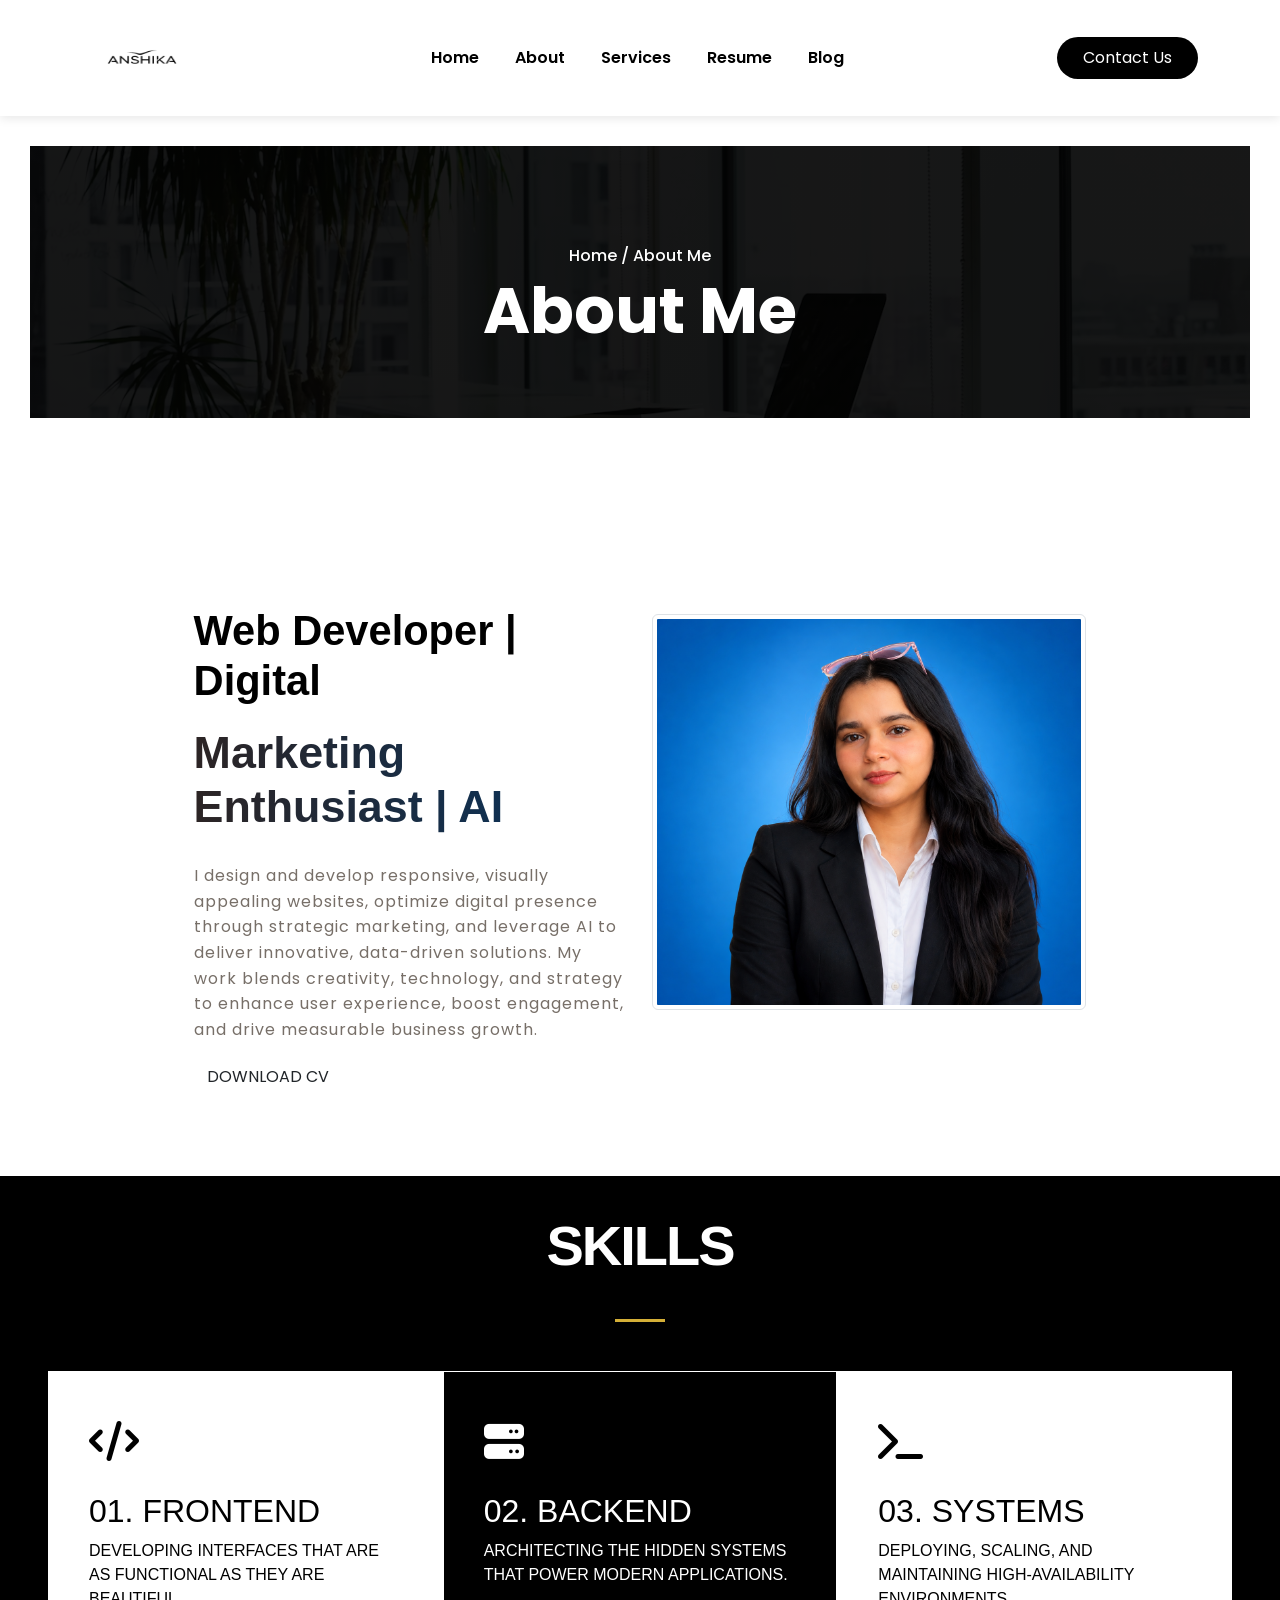
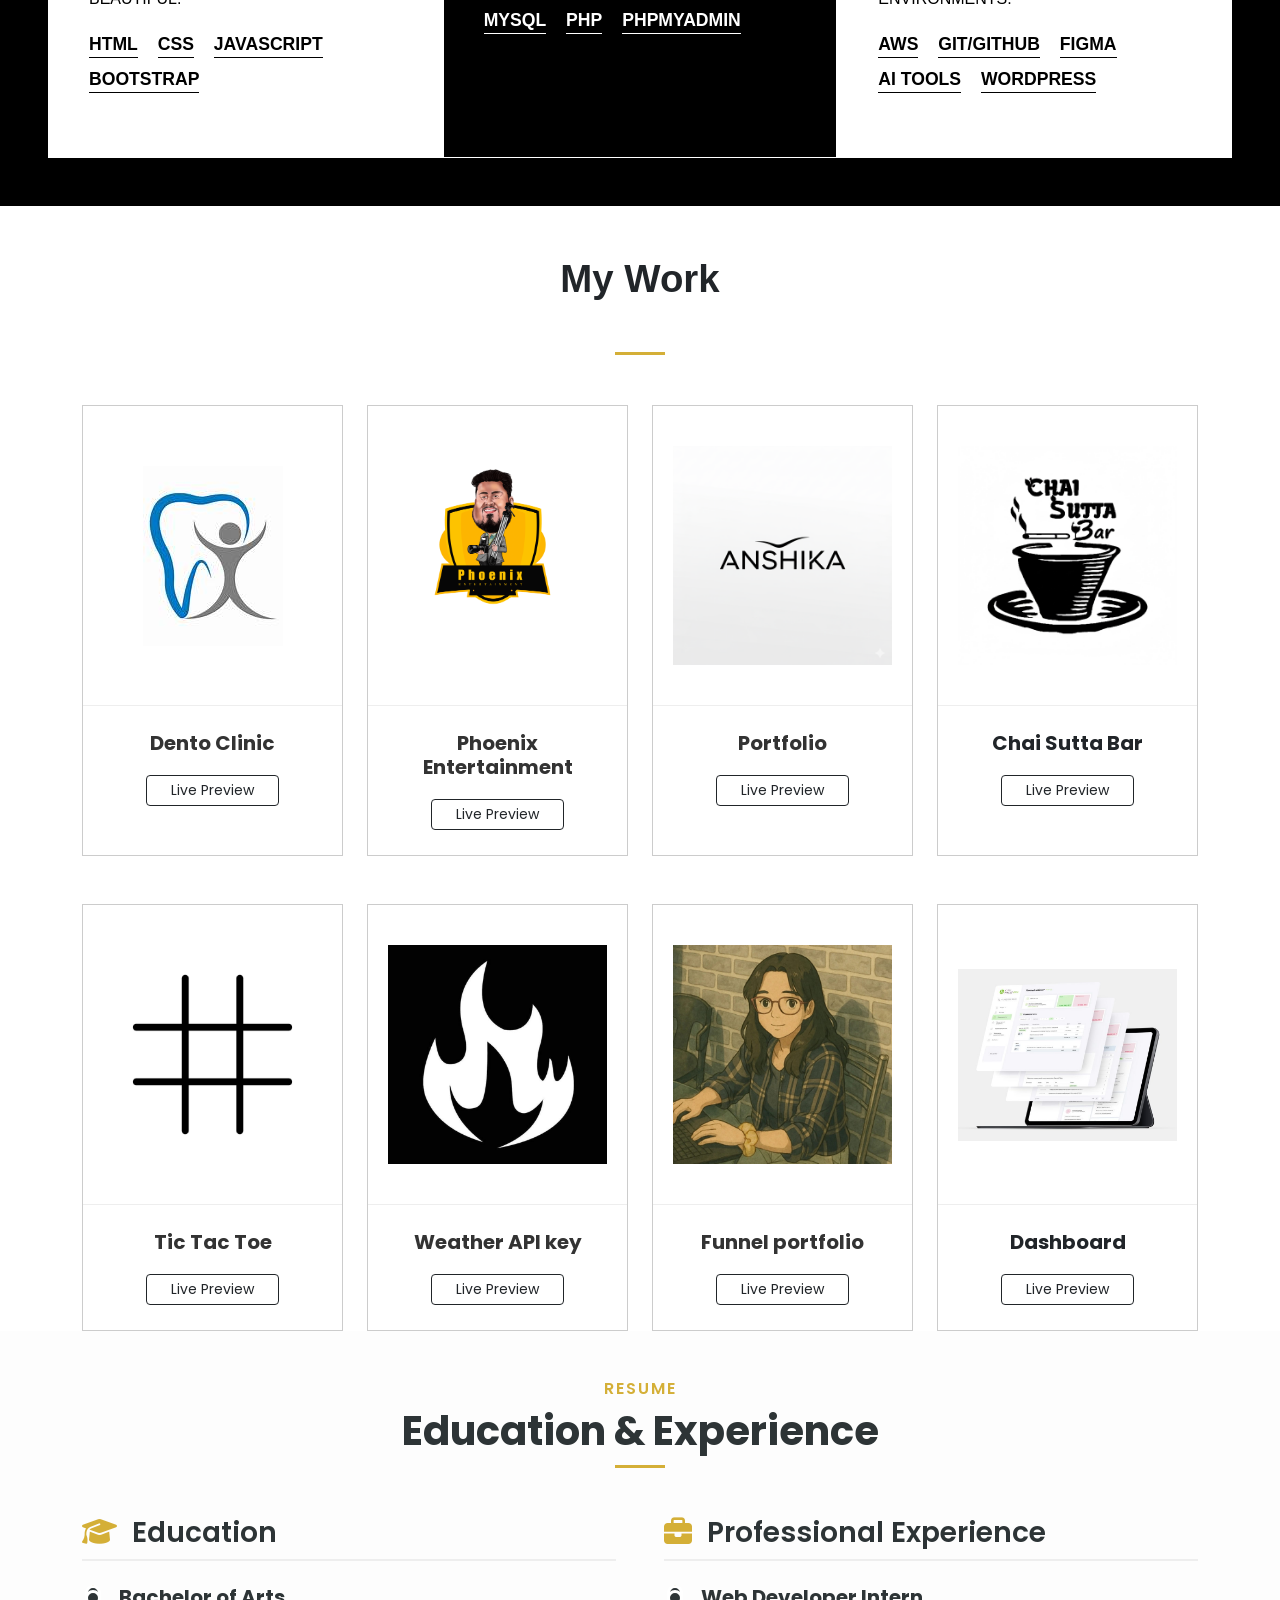
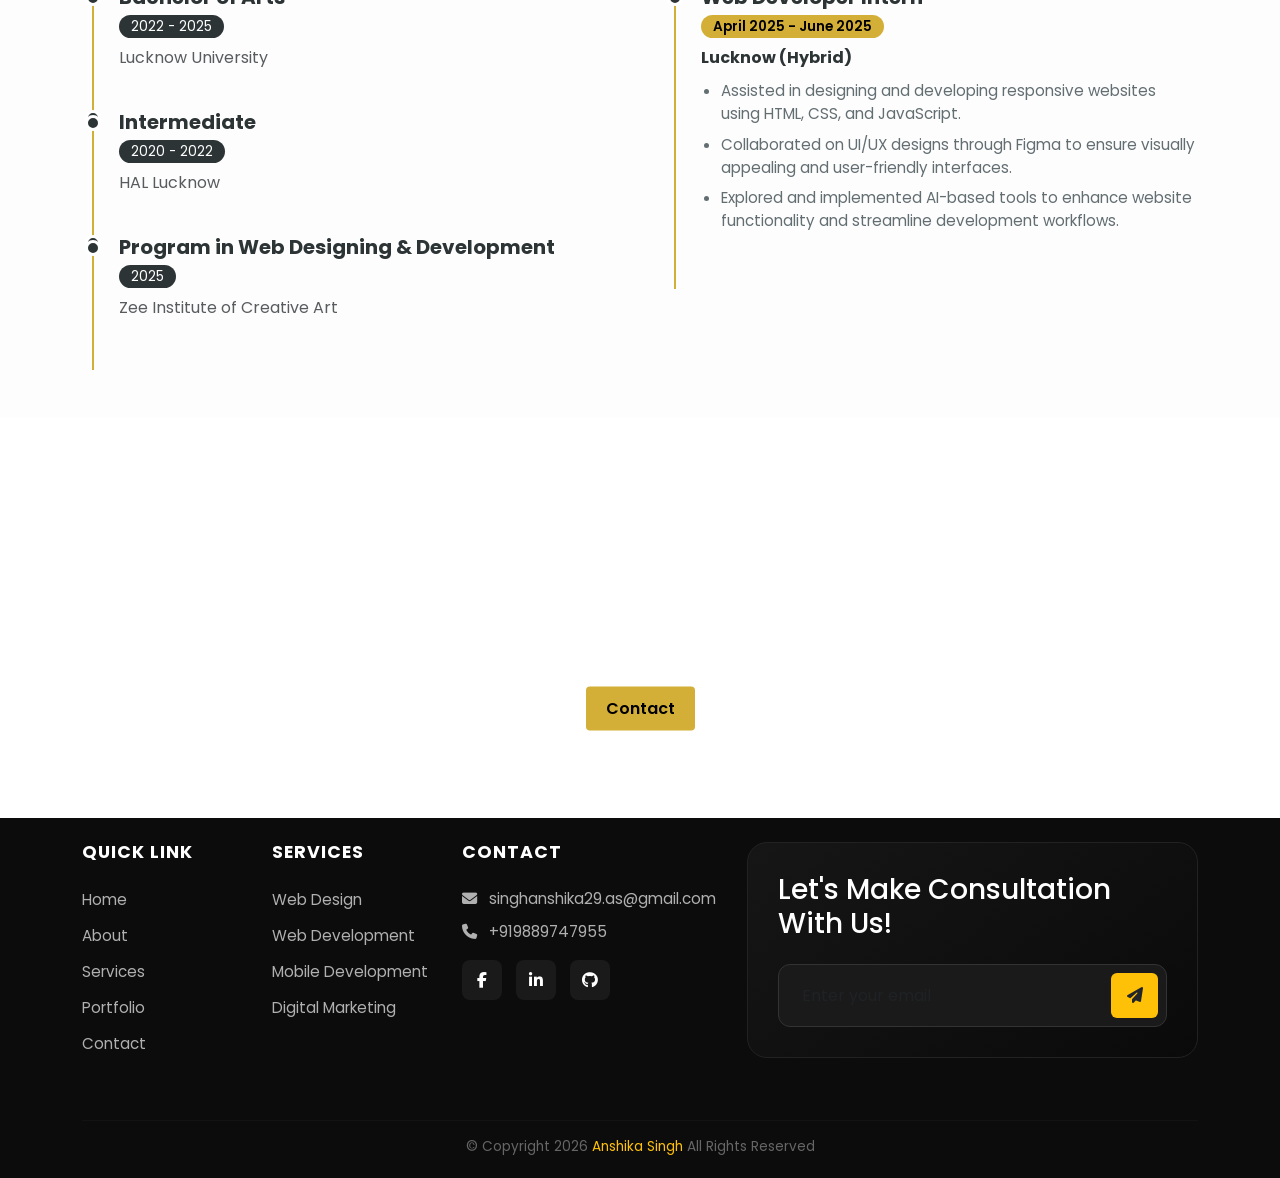
==== commit d63ed7fe: "Update about.html" ====
--- a/about.html
+++ b/about.html
@@ -5,7 +5,7 @@
     <meta charset="UTF-8">
     <meta name="viewport" content="width=device-width, initial-scale=1.0">
     <title>Document</title>
-     <link rel="stylesheet" href="./style.css">
+    <link rel="stylesheet" href="./style.css">
     <link href="https://fonts.cdnfonts.com/css/glacial-indifference-2" rel="stylesheet">
     <link rel="preconnect" href="https://fonts.googleapis.com">
     <link rel="preconnect" href="https://fonts.gstatic.com" crossorigin>
--- a/style.css
+++ b/style.css
@@ -54,7 +54,77 @@
     margin-bottom: 10% !important;
     padding-left: 15px !important;
 }
-
+/*---About Page---*/
+.about-section {
+    margin: 30px;
+    text-align: center;
+}
+
+.about-section2 {
+    padding: 80px 10%;
+}
+
+.about-section2 .paragraph {
+    max-width: 900px;
+    margin: 0 auto;
+    text-align: left;
+}
+
+.about-section1 h6 {
+    font-family: sancreek, sans-serif;
+    font-size: 1rem;
+    color: #635951;
+}
+.about-section1 h1 {
+    font-family: 'Glacial Indifference', sans-serif;
+    font-size: 2.4rem;
+    font-weight: 700;
+}
+
+.about-section2 {
+    padding: 80px;
+    text-align: center;
+}
+
+.paragraph h1 {
+    font-family: "Nata Sans", sans-serif;
+    font-size: 2.6rem;
+    font-weight: 900;
+    margin-bottom: 20px;
+
+    padding-right: 10%;
+    padding-top: 18%;
+}
+
+.paragraph h2 {
+    font-family: "Nata Sans", sans-serif;
+    font-size: 2.8rem;
+    font-weight: 900;
+    background: linear-gradient(90deg, #2c2424 0%, #053563 100%);
+    -webkit-background-clip: text;
+    -webkit-text-fill-color: transparent;
+    background-clip: text;
+    color: transparent;
+
+}
+
+.anshika {
+    background: linear-gradient(90deg, #2c2424 29%, #092341 100%);
+    -webkit-background-clip: text;
+    -webkit-text-fill-color: transparent;
+    background-clip: text;
+    color: transparent;
+
+}
+
+.paragraph p {
+    font-family: "Poppins", sans-serif;
+    color: #776f68;
+    padding-top: 5%;
+    font-size: 1.5rem;
+    letter-spacing: 1px;
+    line-height: 1.2;
+}
 
 
 /*--- services page ---*/
